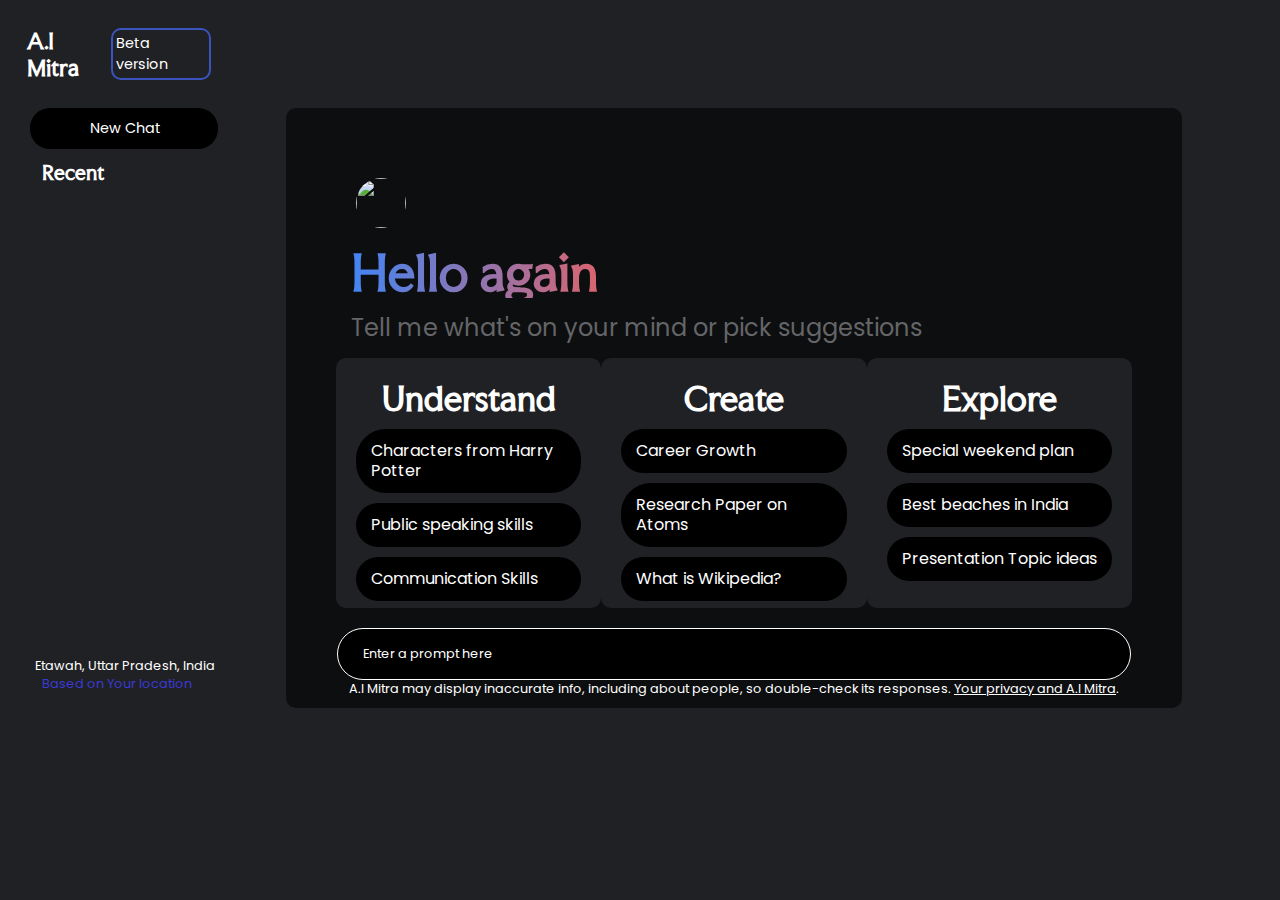
==== A.I Mitra.html @ c366c780 "Add files via upload" ====
<!DOCTYPE html>
<html lang="en">
<head>
  <!-- Character encoding and viewport settings for mobile responsiveness -->
  <meta charset="UTF-8">
  <meta name="viewport" content="width=device-width, initial-scale=1.0">
  
  <!-- Title of the webpage shown in the browser tab -->
  <title>A.I Mitra</title>

  <!-- External CSS for styling the page (main and responsiveness) -->
  <link rel="stylesheet" href="AIMitrastyle.css">
  <link rel="stylesheet" href="AIMitraResponsiveness.css">

  <!-- Favicon for the website -->
  <link rel="icon" href="Images Collection/logo bot.webp">

  <!-- Font Awesome for icons (like bars, home, settings, etc.) -->
  <link rel="stylesheet" href="https://cdnjs.cloudflare.com/ajax/libs/font-awesome/6.6.0/css/all.min.css" integrity="sha512-Kc323vGBEqzTmouAECnVceyQqyqdsSiqLQISBL29aUW4U/M7pSPA/gEUZQqv1cwx4OnYxTxve5UMg5GT6L4JJg==" crossorigin="anonymous" referrerpolicy="no-referrer"/>
</head>
<body>

<header>
  <!-- Menu bar containing a hamburger icon, website name, and version information -->
  <div class="menu-bar">
    <i class="fa-solid fa-bars"></i>  
    <h3>A.I Mitra</h3>
    <p>Beta version</p>
  </div>

  <!-- Section displaying icons for navigation and features -->
  <div class="logged-user">
    <!-- Links for various sections -->
    <a href="A.I Mitra.html"><i class="fa-solid fa-rotate-left"></i></a>
    <a href="Pages files/BrowserSupport.html"><i class="fa-brands fa-chrome"></i></a>
    <a href="Pages files/Howtouse.html"><i class="fa-regular fa-circle-question"></i></a>
    <a href="Pages files/sorry.html"><i class="fa-solid fa-gear"></i></a>
    <a href="Pages files/RepositaryLink.html"><i class="fa-solid fa-link"></i></a>
    <a href="Pages files/sorry.html"><span class="fa-regular fa-circle-user login-icon"></span></a>
  </div>
</header>

<!-- Main content section starts here -->
<main>
  <div class="utimate-wrapper">
    <div class="chat-section">
      <div class="chat-container">
        <!-- New Chat section with an icon and a label -->
        <div class="newchat">
          <i class="fa-solid fa-plus"></i>
          <p>New Chat</p>
        </div>

        <!-- Recent Chats section heading -->
        <div class="recentchats">
          <h3>Recent</h3>
          <!-- Placeholder for future recent chats (currently commented out) -->
          <!-- <div class="chat">
             <i class="fa-regular fa-message"></i>
             <p class="searchquery">Lorem ipsum dolor sit amet.</p>
             <i class="fa-solid fa-trash delete-icon"></i>
           </div>  -->
        </div>
      </div>

      <!-- Location section to display the user's location -->
      <div class="location">
        <div class="location-container">
          <i class="fa-solid fa-circle"></i>
          <p>Etawah, Uttar Pradesh, India</p>
        </div>
        <p class="text-msg">Based on Your location</p>
      </div>
    </div>

    <!-- Arrow button, possibly for navigation -->
    <div class="arrow-btn"><i class="fa-solid fa-circle-arrow-right"></i></div>     

    <!-- Interaction section where the user can see suggestions and communicate -->
    <div class="interaction-section">
      <div class="intractive-container">
        <div class="content-wrapper">
          <!-- Dashboard containing bot logo and refresh icon -->
          <div class="dashboard">
            <div class="logo-container">
              <img src="Pages files/logo bot.webp" alt="" class="bot-icon">
              <i class="fa-solid fa-rotate-left icon-watch"></i>
            </div>

            <!-- Welcome message container -->
            <div class="welcome-msg-container">
              <h1>Hello again</h1>
              <p>Tell me what's on your mind or pick suggestions</p>
            </div>

            <!-- Cards container for interactive content suggestions -->
            <div class="card-container">
              <!-- Each card has a category with links to random search topics -->
              <div class="card">
                <h3>Understand</h3>
                <a class="random-search">Characters from Harry Potter</a>
                <a class="random-search">Public speaking skills</a>
                <a class="random-search">Communication Skills</a>
              </div>
              <div class="card">
                <h3>Create</h3>
                <a class="random-search">Career Growth</a>
                <a class="random-search">Research Paper on Atoms</a>
                <a class="random-search">What is Wikipedia?</a>
              </div>
              <div class="card">
                <h3>Explore</h3>
                <a class="random-search">Special weekend plan</a>
                <a class="random-search">Best beaches in India</a>
                <a class="random-search">Presentation Topic ideas</a>
              </div>
            </div>
          </div>

          <!-- Placeholder for chat messages (commented out content) -->
          <div class="chat-list">
            <!-- Example of message content (commented out) -->
            <!-- <div class="message outgoing">... </div> -->
          </div>

          <!-- Prompt bar for the user to enter their query or prompt -->
          <div class="prompt-container">
            <i class="fa-solid fa-image"></i>
            <input type="text" placeholder="Enter a prompt here" class="getPrompt" value="">
            <i class="fa-solid fa-paper-plane sendBtn"></i>
          </div>

          <!-- Privacy warning text with a link to the privacy page -->
          <p class="privacy-text">A.I Mitra may display inaccurate info, including about people, so double-check its responses. <a href="Pages files/Privacy.html">Your privacy and A.I Mitra</a>.</p>
        </div>
      </div>
    </div>
  </div>
</main>

<!-- Linking the JavaScript file for interactivity -->
<script src="A.I Mitra.js"></script>
</body>
</html>
---- AIMitrastyle.css ----
/* Custom Fonts */
@import url('https://fonts.googleapis.com/css2?family=Doto:wght@100..900&family=Faculty+Glyphic&family=Poppins:ital,wght@0,100;0,200;0,300;0,400;0,500;0,600;0,700;0,800;0,900;1,100;1,200;1,300;1,400;1,500;1,600;1,700;1,800;1,900&display=swap');

/* Font-family example syntax */
/* font-family:"Doto",serif; */
/* font-family:"Poppins",serif; */
/* font-family:"Faculty Glyphic",serif; */

/* Universal Reset for All Elements */
* {
  margin: 0;
  padding: 0;
  color: white; /* Default text color */
}

/* Body Styling */
body {
  background-color: #202124; /* Dark background color for the body */
}

/* Header Styling */
header {
  padding: 27px;
  display: flex;
  justify-content: space-between; /* Space between header elements */
}

/* Menu Bar Styling */
.menu-bar {
  display: flex;
  align-items: center; /* Vertically align items */
  justify-content: space-between;
  width: 15%; /* Set width of the menu bar */
}

.bars {
  position: absolute; /* Position bars icon absolutely */
}

.menu-bar i {
  font-size: 1.3rem; /* Set font size for icons in the menu */
}

.menu-bar i:active {
  color: #646568; /* Change icon color on active state */
}

.menu-bar h3 {
  font-size: 1.3rem;
  font-family: "Faculty Glyphic", serif; /* Font styling for heading */
}

.menu-bar p {
  border: 2px solid rgb(59, 83, 191); /* Border for paragraph */
  border-radius: 10px;
  padding: 3px;
  font-size: .9rem;
  font-family: "Poppins", serif; /* Font styling for paragraph */
}

/* Logged-in User Section Styling */
.logged-user {
  display: flex;
  align-items: center;
  justify-content: space-evenly;
  width: 20%; /* Width of logged user section */
}

.logged-user i {
  font-size: 1.1rem; /* Font size for logged user icon */
}

.login-icon {
  font-size: 2.3rem; /* Font size for login icon */
}

/* Ultimate Wrapper for Chat Section */
.utimate-wrapper {
  display: flex;
  height: 600px;
  transition: all .4s ease-in; /* Smooth transition for all changes */
}

/* Chat Section Layout */
.chat-section {
  display: flex;
  justify-content: space-between;
  flex-direction: column; /* Stack items vertically */
  padding-left: 30px;
  height: 100%; /* Full height */
  width: 20%; /* Set width of chat section */
  transition: all .4s ease-in; /* Smooth transition */
}

/* New Chat Styling */
.newchat {
  display: flex;
  align-items: center;
  background-color: black;
  padding: 10px;
  padding-left: 50px;
  border-radius: 20px;
  width: 50%;
}

.newchat p {
  margin-left: 10px;
  font-size: .9rem;
  font-family: "Poppins", serif; /* Font styling for new chat text */
}

/* Recent Chats List */
.recentchats {
  height: 480px;
  padding: 12px;
  display: flex;
  flex-direction: column;
  font-family: "Faculty Glyphic", serif;
  overflow: auto; /* Enable scrolling */
  overflow-x: auto; /* Enable horizontal scrolling */
}

/* Hide Scrollbar */
.recentchats::-webkit-scrollbar {
  display: none;
}

/* Recent Chats Header */
.recentchats h3 {
  margin-bottom: 10px; /* Space between heading and chats */
}

/* Single Chat Styling */
.chat {
  display: flex;
  flex-direction: row;
  align-items: center;
  padding-bottom: 12px;
  overflow: auto;
}

/* Hide Scrollbar for Chats */
.chat::-webkit-scrollbar {
  display: none;
}

/* Show Delete Icon on Hover */
.chat:hover .delete-icon {
  visibility: visible;
}

/* Chat Item Icon */
.chat i {
  display: flex;
  justify-content: center;
  align-items: center;
  height: 40px;
  width: 40px;
  font-size: 1.2rem;
  background-color: black;
  border-radius: 50%;
}

/* Chat Text Styling */
.chat p {
  padding-left: 10px;
  font-size: .8rem;
}

/* Delete Icon for Chats */
.chat .delete-icon {
  visibility: hidden; /* Initially hidden */
  height: 35px;
  width: 35px;
  font-size: 1rem;
  margin-left: 20px;
  border-radius: 50%;
  background-color: #202124;
  cursor: pointer;
}

/* Hover Effect for Delete Icon */
.chat .delete-icon:hover {
  background-color: #646568;
}

/* Location Container for Chat */
.location-container {
  margin-top: 3px;
  display: flex;
  justify-content: start;
  align-items: center;
  font-family: "Poppins", serif;
}

.location-container i {
  font-size: .5rem;
  color: #909091;
  margin: 0;
}

.location-container p {
  font-size: .8rem;
  padding-left: 5px;
}

/* Text Message Styling */
.text-msg {
  font-size: .8rem;
  padding-left: 12px;
  font-family: "Poppins", serif;
  color: rgb(58, 58, 213);
  padding-bottom: 15px;
}

/* Arrow Button (Hidden by Default) */
.arrow-btn {
  display: none;
  justify-content: center;
  align-items: center;
  margin-left: -70px;
  transition: all 2s ease-in-out; /* Smooth transition */
  cursor: pointer;
}

.arrow-btn i {
  display: flex;
  justify-content: center;
  align-items: center;
  height: 40px;
  width: 40px;
  font-size: 1.5rem;
  margin: 0;
  border-radius: 50%;
}

/* Arrow Button Hover Effect */
.arrow-btn i:hover {
  background-color: #353536;
}

/* Interaction Section for User Input */
.interaction-section {
  display: flex;
  justify-content: center;
  align-items: center;
  width: 70%;
  overflow: hidden; /* Hide overflow content */
}

/* Interactive Container Styling */
.intractive-container {
  display: block;
  height: 600px;
  width: 100%;
  background-color: #0d0e0f;
  border-radius: 10px;
}

/* Content Wrapper Padding */
.content-wrapper {
  padding: 25px;
}

/* Dashboard Styling */
.dashboard {
  height: 435px;
  padding: 25px;
}

/* Welcome Message Styling */
.welcome-msg-container h1 {
  width: fit-content;
  background-clip: text;
  background: linear-gradient(to right, #4285f4, #d96570);
  -webkit-background-clip: text;
  -webkit-text-fill-color: transparent;
}

/* Logo Container for Dashboard */
.logo-container {
  display: flex;
  align-items: center;
  justify-content: space-between;
  padding: 20px;
}

.icon-watch {
  font-size: 1rem;
}

/* Bot Icon Styling */
.bot-icon {
  height: 50px;
  width: 50px;
  border-radius: 50%; /* Circular bot icon */
}

/* Welcome Message Container */
.welcome-msg-container {
  padding-left: 15px;
}

.welcome-msg-container h1 {
  font-family: "Faculty Glyphic", serif;
  line-height: 50px;
  font-size: 3rem;
}

.welcome-msg-container p {
  font-size: 1.5rem;
  font-family: "Poppins", serif;
  line-height: 60px;
  color: #646568;
}

/* Card Container for Dashboard Cards */
.card-container {
  display: flex;
  justify-content: space-evenly;
  padding-bottom: 5px;
}

/* Individual Card Styling */
.card {
  display: flex;
  flex-direction: column;
  height: 210px;
  width: 270px;
  background-color: #202124;
  border-radius: 10px;
  padding: 20px;
}

/* Card Hover Effect */
.card:hover {
  background-color: #323235;
  transition: all .3s ease-in-out;
}

/* Card Title Styling */
.card h3 {
  font-size: 2rem;
  font-family: "Faculty Glyphic", serif;
  padding-bottom: 10px;
  text-align: center;
}

/* Link Styling Inside Cards */
.card a {
  background-color: black;
  margin-bottom: 10px;
  font-size: 1rem;
  text-decoration: none;
  line-height: 20px;
  padding: 12px;
  padding-left: 15px;
  border-radius: 30px;
  text-align: start;
  font-family: "Poppins", serif;
  cursor: pointer;
}

/* Active Link Styling in Card */
.card a:active {
  color: #646568;
}

/* Chat List Styling */
.chat-list {
  /* height: 435px; */
  overflow: auto;
}

.chat-list::-webkit-scrollbar {
  display: none;
}

/* Message Container Styling */
.message-container {
  display: flex;
  cursor: pointer;
}

.message-container i {
  padding: 10px;
  font-size: 2.2rem;
}

.message-container p {
  padding-top: 17px;
  font-family: "Poppins", serif;
  font-size: .9rem;
}

/* Message Content Section */
.message-content {
  display: flex;
}

.message-content img {
  padding: 10px;
  height: 40px;
  width: 40px;
  border-radius: 50%;
}

.message-content p {
  font-family: "Poppins", serif;
  font-size: .9rem;
  cursor: pointer;
}

/* Upcoming Message Styling */
.message-upcoming {
  display: block;
}

/* Outgoing Text Styling */
.outgoing-text {
  color: white;
  font-size: .2rem;
  font-family: "Poppins", serif;
}

/* Outgoing Message Bot Icon */
.outgoing-msg-bot {
  display: inline;
  height: 38px;
  width: 38px;
  border-radius: 50%;
  padding: 10px;
}

/* Loading Message Indicator */
.loading p {
  display: none;
}

/* Copy Icon Styling */
.message-content .fa-copy {
  display: flex;
  justify-content: center;
  align-items: center;
  cursor: pointer;
  height: 35px;
  width: 40px;
  border-radius: 20px;
}

/* Copy Icon Hover Effect */
.message-content i:hover {
  background-color: #646568;
}

/* Loading Indicator Section */
.chat-list .loading-indicator {
  display: flex;
  flex-direction: column;
  width: 100%;
  gap: .5rem;
}

/* Loading Bar Styling */
.chat-list .loading-indicator .loading-bar {
  height: 10px;
  width: 100%;
  display: flex;
  background: linear-gradient(to right, #646568, #193177);
  border-radius: 10px;
  animation: animate 3s linear infinite;
}

.chat-list .loading-indicator .loading-bar:last-child {
  width: 80%;
}

/* Keyframes for Loading Animation */
@keyframes animate {
  0% {
    background-position: -800px 0;
  }
  100% {
    background-position: 800px 0;
  }
}

/* Prompt Container */
.prompt-container {
  width: auto;
  display: flex;
  align-items: center;
  justify-content: space-between;
  padding-top: 10px;
}

.prompt-container i {
  font-size: 1.5rem;
}

.prompt-container i:active {
  color: #909091;
}

/* Get Prompt Button Styling */
.prompt-container .getPrompt {
  height: 30px;
  background-color: black;
  border: 1px solid white;
  border-radius: 30px;
  font-size: .8rem;
  width: 90%;
  padding: 10px;
  padding-left: 20px;
  font-family: "Poppins", serif;
  color: white;
}

/* Placeholder Text Styling */
.prompt-container ::placeholder {
  color: white;
  font-size: .8rem;
  padding-left: 5px;
}

/* Privacy Text Styling */
.privacy-text {
  text-align: center;
  font-family: "Poppins", serif;
  font-size: .8rem;
}

/* Hide Element */
.display-none {
  display: none;
}
---- AIMitraResponsiveness.css ----
/* Media Queries for Tablet*/
@media screen and (min-width:768px) and (max-width:800px){
  /*top menu*/
header{
 padding:15px;
}

.menu-bar{
 width: 25%;
}
.menu-bar i{
 font-size:1rem;
}
.menu-bar h3{
 font-size:1rem;
}
.menu-bar p{
 border:1px solid rgb(59, 83, 191);
 border-radius:6px;
 padding:2px;
 font-size:.7rem;
}
.logged-user{
 width: 25%;
}
.logged-user i{
 font-size:.7rem;
}
.login-icon{
 font-size: 1.7rem;
}
/*chat section*/
.utimate-wrapper{
 height:550px;
 transition: all .4s ease-in ;
}
.chat-section{
 display: flex;
 justify-content:space-between;
 flex-direction: column;
 padding-left:10px;
 height: 90%;
 width: 25%;
 transition: all .4s ease-in ;
}
.newchat{
 padding:5px;
 padding-left:30px;
 border-radius:10px;
 width:50%;
}
.newchat p{
 margin-left:8px;
 font-size:.6rem;
}
.newchat i{
  font-size:.6rem;
}
.recentchats{
 height:460px;
 padding:12px;
}
.recentchats h3{
 margin-bottom:7px;
}
.chat{
 padding-bottom:8px;
}
.chat i{
 height:30px;
 width:30px;
 font-size:.8rem;
}
.chat p{
 padding-left:4px;
 font-size:.4rem;
}
.chat .delete-icon{
  visibility: hidden;
  height:18px;
  width:18px;
  font-size:.45rem;
  margin-left:5px;
}
.location-container{
  margin-top:5px;
}
.location-container i{
 font-size:.4rem;
}
.location-container p{
 font-size:.6rem;
 padding-left:4px;
}
.text-msg{
 font-size:.5rem;
 padding-left:12px;
 padding-bottom:15px;
}
.arrow-btn{
  display: none;
  margin-left:-10px;
}
.arrow-btn i{
  height:25px;
  width: 25px;
  font-size:1rem;
}
/*interraction section*/
.interaction-section{
 width:70%;
}
.intractive-container{
 height:550px;
 width:100%;
}
.content-wrapper{
 padding:15px;
}
.dashboard{
  height:400px;
  padding:25px;
}
.welcome-msg-container h1{
  width:fit-content;
  background-clip: text;
  background:linear-gradient(to right,#4285f4,#bc5454);
  -webkit-background-clip: text;
  -webkit-text-fill-color: transparent;
}
.logo-container{
 display: flex;
 align-items: center;
 justify-content: space-between;
 padding:10px;
}
.icon-watch{
 font-size:.7rem;
}
.bot-icon{
 height:30px;
 width: 30px;
}
.welcome-msg-container{
 padding-left:10px;
}
.welcome-msg-container h1{
 line-height:40px;
 font-size:2.5rem;
}
.welcome-msg-container p{
 font-size:1.2rem;
 font-family:"Poppins",serif;
 line-height:35px;
 color:#646568 ;
}
.card-container{
 padding-bottom:15px;
 gap:.7rem;
}
.card{
 height:150px;
 width:100% ;
 background-color:#202124;
 border-radius:10px;
 padding:10px;
}
.card h3{
 font-size:1.2rem;
 padding-bottom:9px;
}
.card a{
 margin-bottom:7px;
 font-size:.5rem;
 line-height:8px;
 padding:10px;
 padding-left:12px;
 border-radius:20px;
}
.message-container i{
 padding:10px;
 font-size:1.7rem;
}
.message-container p{
 padding-top:14px;
 font-size:.6rem;
}
.message-content img{
 padding:10px;
 height:30px;
 width:30px;
 border-radius: 50%;
}
.message-content p{
 font-family:"Poppins",serif;
 font-size:.6rem;
 cursor: pointer;
}
.loading p {
 display: none;
}
.message-content .fa-copy{
 display:flex;
 justify-content: center;
 align-items: center;
 cursor:pointer;
 height:35px;
 width:40px;
 border-radius:20px;
}
.message-content i:hover{
 background-color:#646568;
}
.chat-list .loading-indicator{
 display: flex;
 flex-direction: column;
 width:100%;
 gap:.5rem;
}
.api-response-text{
  padding-top:14px;
}
.chat-list .loading-indicator{
  margin-top:10px;
}
.chat-list .loading-indicator .loading-bar{
  height:5px;
  width: 100%;
  display: flex;
  background: linear-gradient( to right,#646568,#193177);
  border-radius:4px;
  animation: animate 3s linear infinite;
}
.chat-list .loading-indicator .loading-bar:last-child{
 width:90%;
}
@keyframes animate {
  0%{
   background-position: -800px 0;
  }
  100%{
   background-position: 800px 0;
  }
 
}
.prompt-container{
  padding-top:0px;
}
.prompt-container i{
 font-size:1.2rem;
 
}
.prompt-container .getPrompt{
 height:20px;
 background-color:black;
 border:2px solid white;
 border-radius:30px;
 font-size:.7rem;
 width:90%;
 padding-left:10px;
 margin: 3px;
}
.prompt-container ::placeholder{
 color: white;
 font-size:.7rem;
 padding-left:5px;
}
.privacy-text{
 font-size:.5rem;
}
}
@media screen and (min-width:412px)and (max-width:425px){
    /*top menu*/
  header{
   padding:10px;
  }
  
  .menu-bar{
   width:30%;
  }
  .menu-bar i{
   font-size:.7rem;
  }
  .menu-bar h3{
   font-size:.7rem;
  }
  .menu-bar p{
   border:1px solid rgb(59, 83, 191);
   border-radius:6px;
   padding:2px;
   font-size:.5rem;
  }
  .logged-user{
   width:35%;
  }
  .logged-user i{
   font-size:.5rem;
  }
  .login-icon{
   font-size: 1.2rem;
  }
  /*chat section*/
  .utimate-wrapper{
   height:550px;
   transition: all .4s ease-in ;
  }
  .chat-section{
   padding-left:5px;
   height: 90%;
   width: 25%;
   transition: all .4s ease-in ;
  }
  .newchat{
   padding:5px;
   padding-left:20px;
   border-radius:10px;
   width:50%;
  }
  .newchat p{
   margin-left:5px;
   font-size:.4rem;
  }
  .newchat i{
    font-size:.4rem;
  }
  .recentchats{
   height:490px;
   padding:3px;
  }
  .recentchats h3{
    font-size:.7rem;
   margin-bottom:10px;
  }
  .chat{
   padding-bottom:10px;
  }
  .chat i{
   height:15px;
   width:15px;
   font-size:.5rem;
  }
  .chat p{
   padding-left:4px;
   font-size:.3rem;
  }
  .chat .delete-icon{
    visibility: hidden;
    height:12px;
    width:12px;
    font-size:.25rem;
    margin-left:5px;
  }
  .location-container{
    margin-top:5px;
  }
  .location-container i{
   font-size:.2rem;
  }
  .location-container p{
   font-size:.4rem;
   padding-left:4px;
  }
  .text-msg{
   font-size:.3rem;
   padding-left:12px;
   padding-bottom:15px;
  }
  .arrow-btn{
    display: none;
    margin-right:45px;
  }
  .arrow-btn i{
    height:25px;
    width: 25px;
    font-size:1rem;
  }
  /*interraction section*/
  .interaction-section{
   width:70%;
  }
  .intractive-container{
   height:550px;
   width:100%;
  }
  .content-wrapper{
   padding:15px;
  }
  .dashboard{
    height:400px;
    padding:25px;
  }
  .welcome-msg-container h1{
    width:fit-content;
    background-clip: text;
    background:linear-gradient(to right,#4285f4,#bc5454);
    -webkit-background-clip: text;
    -webkit-text-fill-color: transparent;
  }
  .logo-container{
   display: flex;
   align-items: center;
   justify-content: space-between;
   padding:10px;
  }
  .icon-watch{
   font-size:.7rem;
  }
  .bot-icon{
   height:30px;
   width: 30px;
  }
  .welcome-msg-container{
   padding-left:10px;
  }
  .welcome-msg-container h1{
   line-height:30px;
   font-size:2rem;
  }
  .welcome-msg-container p{
   font-size:.8rem;
   font-family:"Poppins",serif;
   line-height:20px;
   color:#646568 ;
   padding-bottom:10px;
  }
  .card-container{
    height:70%;
   padding-bottom:15px;
   gap:.7rem;
   display: grid;
   overflow-y: auto;
  }
  .card-container::-webkit-scrollbar{
    display:none;
  }
  .card{
   height:150px;
   width:100% ;
   background-color:#202124;
   border-radius:10px;
   padding:10px;
  }
  .card h3{
   font-size:1.2rem;
   padding-bottom:9px;
  }
  .card a{
   margin-bottom:7px;
   font-size:.5rem;
   line-height:8px;
   padding:10px;
   padding-left:12px;
   border-radius:20px;
  }
  .message-container i{
   padding:5px;
   font-size:1rem;
  }
  .message-container p{
   padding-top:10px;
   font-size:.4rem;
  }
  .message-content img{
   padding:5px;
   height:15px;
   width:15px;
   border-radius: 50%;
  }
  .message-content p{
   font-family:"Poppins",serif;
   font-size:.6rem;
   cursor: pointer;
  }
  .loading p {
   display: none;
  }
  .message-content .fa-copy{
   display:flex;
   justify-content: center;
   align-items: center;
   cursor:pointer;
   height:15px;
   width:20px;
   border-radius:20px;
  }
  .message-content i:hover{
   background-color:#646568;
  }
  .chat-list .loading-indicator{
   display: flex;
   flex-direction: column;
   width:100%;
   gap:.5rem;
  }
  .api-response-text{
    padding-top:14px;
  }
  .chat-list .loading-indicator{
    margin-top:8px;
    gap:.2rem;
  }
  .chat-list .loading-indicator .loading-bar{
    height:4px;
    width: 100%;
    display: flex;
    background: linear-gradient( to right,#646568,#193177);
    border-radius:4px;
    animation: animate 3s linear infinite;
    margin: 0;
  }
  .chat-list .loading-indicator .loading-bar:last-child{
   width:90%;
  }
  @keyframes animate {
    0%{
     background-position: -800px 0;
    }
    100%{
     background-position: 800px 0;
    }
   
  }
  .prompt-container{ 
  }
  .prompt-container i{
   font-size:1rem;
   
  }
  .prompt-container .getPrompt{
   height:15px;
   background-color:black;
   border:1.5px solid white;
   border-radius:30px;
   font-size:.5rem;
   width:90%;
   padding-left:10px;
   margin: 3px;
  }
  .prompt-container ::placeholder{
   color: white;
   font-size:.5rem;
   padding-left:5px;
  }
  .privacy-text{
   font-size:.4rem;
  }
  }
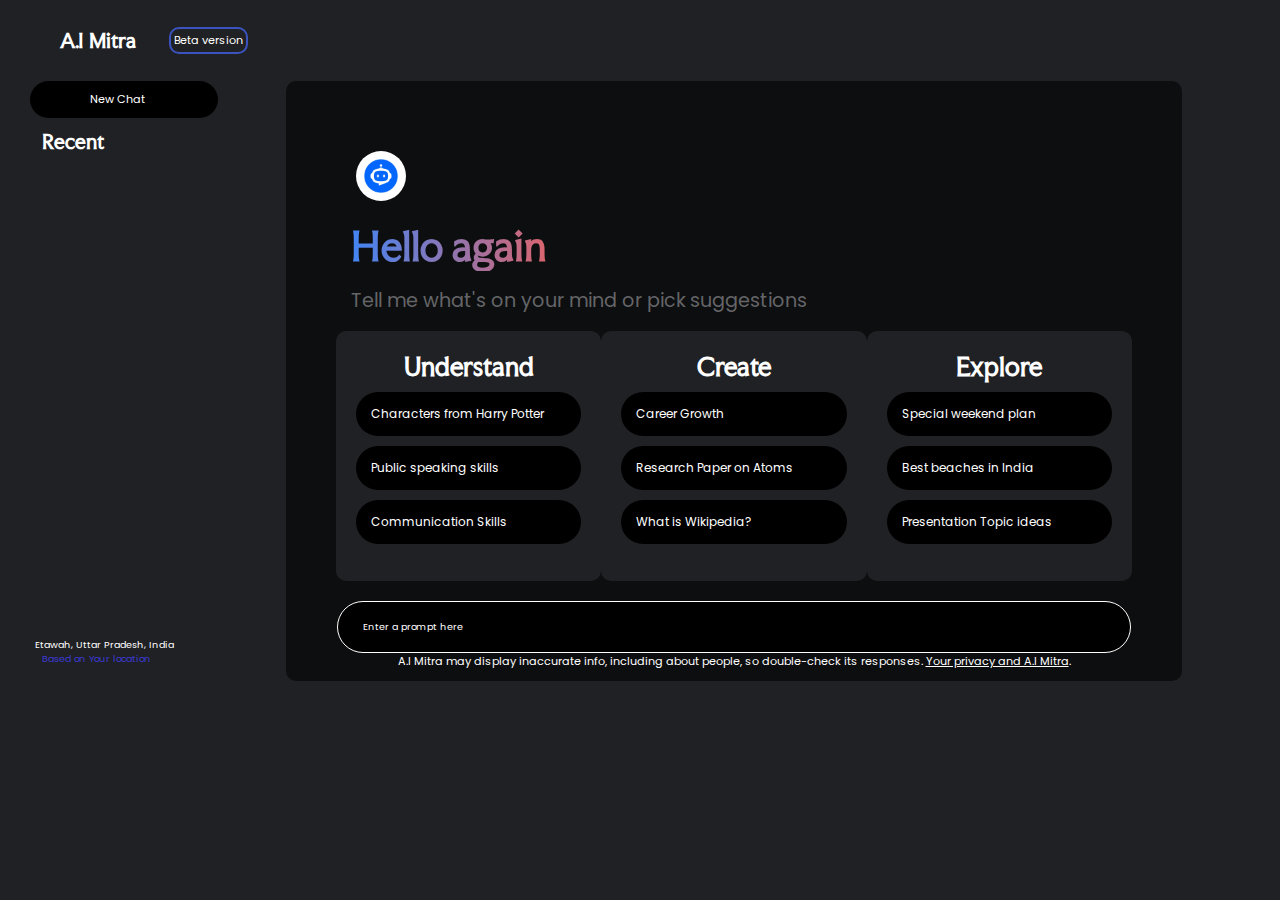
==== commit e1a2adee: "Updation on 1 March" ====
--- a/A.I Mitra.html
+++ b/A.I Mitra.html
@@ -1,144 +1,143 @@
-<!DOCTYPE html>
-<html lang="en">
-<head>
-  <!-- Character encoding and viewport settings for mobile responsiveness -->
-  <meta charset="UTF-8">
-  <meta name="viewport" content="width=device-width, initial-scale=1.0">
-  
-  <!-- Title of the webpage shown in the browser tab -->
-  <title>A.I Mitra</title>
-
-  <!-- External CSS for styling the page (main and responsiveness) -->
-  <link rel="stylesheet" href="AIMitrastyle.css">
-  <link rel="stylesheet" href="AIMitraResponsiveness.css">
-
-  <!-- Favicon for the website -->
-  <link rel="icon" href="Images Collection/logo bot.webp">
-
-  <!-- Font Awesome for icons (like bars, home, settings, etc.) -->
-  <link rel="stylesheet" href="https://cdnjs.cloudflare.com/ajax/libs/font-awesome/6.6.0/css/all.min.css" integrity="sha512-Kc323vGBEqzTmouAECnVceyQqyqdsSiqLQISBL29aUW4U/M7pSPA/gEUZQqv1cwx4OnYxTxve5UMg5GT6L4JJg==" crossorigin="anonymous" referrerpolicy="no-referrer"/>
-</head>
-<body>
-
-<header>
-  <!-- Menu bar containing a hamburger icon, website name, and version information -->
-  <div class="menu-bar">
-    <i class="fa-solid fa-bars"></i>  
-    <h3>A.I Mitra</h3>
-    <p>Beta version</p>
-  </div>
-
-  <!-- Section displaying icons for navigation and features -->
-  <div class="logged-user">
-    <!-- Links for various sections -->
-    <a href="A.I Mitra.html"><i class="fa-solid fa-rotate-left"></i></a>
-    <a href="Pages files/BrowserSupport.html"><i class="fa-brands fa-chrome"></i></a>
-    <a href="Pages files/Howtouse.html"><i class="fa-regular fa-circle-question"></i></a>
-    <a href="Pages files/sorry.html"><i class="fa-solid fa-gear"></i></a>
-    <a href="Pages files/RepositaryLink.html"><i class="fa-solid fa-link"></i></a>
-    <a href="Pages files/sorry.html"><span class="fa-regular fa-circle-user login-icon"></span></a>
-  </div>
-</header>
-
-<!-- Main content section starts here -->
-<main>
-  <div class="utimate-wrapper">
-    <div class="chat-section">
-      <div class="chat-container">
-        <!-- New Chat section with an icon and a label -->
-        <div class="newchat">
-          <i class="fa-solid fa-plus"></i>
-          <p>New Chat</p>
-        </div>
-
-        <!-- Recent Chats section heading -->
-        <div class="recentchats">
-          <h3>Recent</h3>
-          <!-- Placeholder for future recent chats (currently commented out) -->
-          <!-- <div class="chat">
-             <i class="fa-regular fa-message"></i>
-             <p class="searchquery">Lorem ipsum dolor sit amet.</p>
-             <i class="fa-solid fa-trash delete-icon"></i>
-           </div>  -->
-        </div>
-      </div>
-
-      <!-- Location section to display the user's location -->
-      <div class="location">
-        <div class="location-container">
-          <i class="fa-solid fa-circle"></i>
-          <p>Etawah, Uttar Pradesh, India</p>
-        </div>
-        <p class="text-msg">Based on Your location</p>
-      </div>
-    </div>
-
-    <!-- Arrow button, possibly for navigation -->
-    <div class="arrow-btn"><i class="fa-solid fa-circle-arrow-right"></i></div>     
-
-    <!-- Interaction section where the user can see suggestions and communicate -->
-    <div class="interaction-section">
-      <div class="intractive-container">
-        <div class="content-wrapper">
-          <!-- Dashboard containing bot logo and refresh icon -->
-          <div class="dashboard">
-            <div class="logo-container">
-              <img src="Pages files/logo bot.webp" alt="" class="bot-icon">
-              <i class="fa-solid fa-rotate-left icon-watch"></i>
-            </div>
-
-            <!-- Welcome message container -->
-            <div class="welcome-msg-container">
-              <h1>Hello again</h1>
-              <p>Tell me what's on your mind or pick suggestions</p>
-            </div>
-
-            <!-- Cards container for interactive content suggestions -->
-            <div class="card-container">
-              <!-- Each card has a category with links to random search topics -->
-              <div class="card">
-                <h3>Understand</h3>
-                <a class="random-search">Characters from Harry Potter</a>
-                <a class="random-search">Public speaking skills</a>
-                <a class="random-search">Communication Skills</a>
-              </div>
-              <div class="card">
-                <h3>Create</h3>
-                <a class="random-search">Career Growth</a>
-                <a class="random-search">Research Paper on Atoms</a>
-                <a class="random-search">What is Wikipedia?</a>
-              </div>
-              <div class="card">
-                <h3>Explore</h3>
-                <a class="random-search">Special weekend plan</a>
-                <a class="random-search">Best beaches in India</a>
-                <a class="random-search">Presentation Topic ideas</a>
-              </div>
-            </div>
-          </div>
-
-          <!-- Placeholder for chat messages (commented out content) -->
-          <div class="chat-list">
-            <!-- Example of message content (commented out) -->
-            <!-- <div class="message outgoing">... </div> -->
-          </div>
-
-          <!-- Prompt bar for the user to enter their query or prompt -->
-          <div class="prompt-container">
-            <i class="fa-solid fa-image"></i>
-            <input type="text" placeholder="Enter a prompt here" class="getPrompt" value="">
-            <i class="fa-solid fa-paper-plane sendBtn"></i>
-          </div>
-
-          <!-- Privacy warning text with a link to the privacy page -->
-          <p class="privacy-text">A.I Mitra may display inaccurate info, including about people, so double-check its responses. <a href="Pages files/Privacy.html">Your privacy and A.I Mitra</a>.</p>
-        </div>
-      </div>
-    </div>
-  </div>
-</main>
-
-<!-- Linking the JavaScript file for interactivity -->
-<script src="A.I Mitra.js"></script>
-</body>
-</html>
+<!DOCTYPE html>
+<html lang="en">
+<head>
+  <!-- Character encoding and viewport settings for mobile responsiveness -->
+  <meta charset="UTF-8">
+  <meta name="viewport" content="width=device-width, initial-scale=1.0">
+  
+  <!-- Title of the webpage shown in the browser tab -->
+  <title>A.I Mitra</title>
+
+  <!-- External CSS for styling the page (main and responsiveness) -->
+  <link rel="stylesheet" href="AIMitrastyle.css">
+  <link rel="stylesheet" href="AIMitraResponsiveness.css">
+  <!-- Favicon for the website -->
+  <link rel="icon" href="Images Collection/logo bot.webp">
+
+  <!-- Font Awesome for icons (like bars, home, settings, etc.) -->
+  <link rel="stylesheet" href="https://cdnjs.cloudflare.com/ajax/libs/font-awesome/6.6.0/css/all.min.css" integrity="sha512-Kc323vGBEqzTmouAECnVceyQqyqdsSiqLQISBL29aUW4U/M7pSPA/gEUZQqv1cwx4OnYxTxve5UMg5GT6L4JJg==" crossorigin="anonymous" referrerpolicy="no-referrer"/>
+</head>
+<body>
+
+<header>
+  <!-- Menu bar containing a hamburger icon, website name, and version information -->
+  <div class="menu-bar">
+    <i class="fa-solid fa-bars"></i>  
+    <h3>A.I Mitra</h3>
+    <p>Beta version</p>
+  </div>
+
+  <!-- Section displaying icons for navigation and features -->
+  <div class="logged-user">
+    <!-- Links for various sections -->
+    <a href="A.I Mitra.html"><i class="fa-solid fa-rotate-left"></i></a>
+    <a href="Pages files/BrowserSupport.html"><i class="fa-brands fa-chrome"></i></a>
+    <a href="Pages files/Howtouse.html"><i class="fa-regular fa-circle-question"></i></a>
+    <a href="Pages files/sorry.html"><i class="fa-solid fa-gear"></i></a>
+    <a href="Pages files/RepositaryLink.html"><i class="fa-solid fa-link"></i></a>
+    <a href="Pages files/sorry.html"><span class="fa-regular fa-circle-user login-icon"></span></a>
+  </div>
+</header>
+
+<!-- Main content section starts here -->
+<main>
+  <div class="utimate-wrapper">
+    <div class="chat-section">
+      <div class="chat-container">
+        <!-- New Chat section with an icon and a label -->
+        <div class="newchat">
+          <i class="fa-solid fa-plus"></i>
+          <p>New Chat</p>
+        </div>
+
+        <!-- Recent Chats section heading -->
+        <div class="recentchats">
+          <h3>Recent</h3>
+          <!-- Placeholder for future recent chats (currently commented out) -->
+          <!-- <div class="chat">
+             <i class="fa-regular fa-message"></i>
+             <p class="searchquery">Lorem ipsum dolor sit amet.</p>
+             <i class="fa-solid fa-trash delete-icon"></i>
+           </div>  -->
+        </div>
+      </div>
+
+      <!-- Location section to display the user's location -->
+      <div class="location">
+        <div class="location-container">
+          <i class="fa-solid fa-circle"></i>
+          <p>Etawah, Uttar Pradesh, India</p>
+        </div>
+        <p class="text-msg">Based on Your location</p>
+      </div>
+    </div>
+
+    <!-- Arrow button, possibly for navigation -->
+    <div class="arrow-btn"><i class="fa-solid fa-circle-arrow-right"></i></div>     
+
+    <!-- Interaction section where the user can see suggestions and communicate -->
+    <div class="interaction-section">
+      <div class="intractive-container">
+        <div class="content-wrapper">
+          <!-- Dashboard containing bot logo and refresh icon -->
+          <div class="dashboard">
+            <div class="logo-container">
+              <img src="Pages files/logo bot.webp" alt="" class="bot-icon">
+              <i class="fa-solid fa-rotate-left icon-watch"></i>
+            </div>
+
+            <!-- Welcome message container -->
+            <div class="welcome-msg-container">
+              <h1>Hello again</h1>
+              <p>Tell me what's on your mind or pick suggestions</p>
+            </div>
+
+            <!-- Cards container for interactive content suggestions -->
+            <div class="card-container">
+              <!-- Each card has a category with links to random search topics -->
+              <div class="card">
+                <h3>Understand</h3>
+                <a class="random-search">Characters from Harry Potter</a>
+                <a class="random-search">Public speaking skills</a>
+                <a class="random-search">Communication Skills</a>
+              </div>
+              <div class="card">
+                <h3>Create</h3>
+                <a class="random-search">Career Growth</a>
+                <a class="random-search">Research Paper on Atoms</a>
+                <a class="random-search">What is Wikipedia?</a>
+              </div>
+              <div class="card">
+                <h3>Explore</h3>
+                <a class="random-search">Special weekend plan</a>
+                <a class="random-search">Best beaches in India</a>
+                <a class="random-search">Presentation Topic ideas</a>
+              </div>
+            </div>
+          </div>
+
+          <!-- Placeholder for chat messages (commented out content) -->
+          <div class="chat-list">
+            <!-- Example of message content (commented out) -->
+            <!-- <div class="message outgoing">... </div> -->
+          </div>
+
+          <!-- Prompt bar for the user to enter their query or prompt -->
+          <div class="prompt-container">
+            <i class="fa-solid fa-image"></i>
+            <input type="text" placeholder="Enter a prompt here" class="getPrompt" value="">
+            <i class="fa-solid fa-paper-plane sendBtn"></i>
+          </div>
+
+          <!-- Privacy warning text with a link to the privacy page -->
+          <p class="privacy-text">A.I Mitra may display inaccurate info, including about people, so double-check its responses. <a href="Pages files/Privacy.html">Your privacy and A.I Mitra</a>.</p>
+        </div>
+      </div>
+    </div>
+  </div>
+</main>
+
+<!-- Linking the JavaScript file for interactivity -->
+<script src="A.I Mitra.js"></script>
+</body>
+</html>
--- a/AIMitrastyle.css
+++ b/AIMitrastyle.css
@@ -1,536 +1,541 @@
-/* Custom Fonts */
-@import url('https://fonts.googleapis.com/css2?family=Doto:wght@100..900&family=Faculty+Glyphic&family=Poppins:ital,wght@0,100;0,200;0,300;0,400;0,500;0,600;0,700;0,800;0,900;1,100;1,200;1,300;1,400;1,500;1,600;1,700;1,800;1,900&display=swap');
-
-/* Font-family example syntax */
-/* font-family:"Doto",serif; */
-/* font-family:"Poppins",serif; */
-/* font-family:"Faculty Glyphic",serif; */
-
-/* Universal Reset for All Elements */
-* {
-  margin: 0;
-  padding: 0;
-  color: white; /* Default text color */
-}
-
-/* Body Styling */
-body {
-  background-color: #202124; /* Dark background color for the body */
-}
-
-/* Header Styling */
-header {
-  padding: 27px;
-  display: flex;
-  justify-content: space-between; /* Space between header elements */
-}
-
-/* Menu Bar Styling */
-.menu-bar {
-  display: flex;
-  align-items: center; /* Vertically align items */
-  justify-content: space-between;
-  width: 15%; /* Set width of the menu bar */
-}
-
-.bars {
-  position: absolute; /* Position bars icon absolutely */
-}
-
-.menu-bar i {
-  font-size: 1.3rem; /* Set font size for icons in the menu */
-}
-
-.menu-bar i:active {
-  color: #646568; /* Change icon color on active state */
-}
-
-.menu-bar h3 {
-  font-size: 1.3rem;
-  font-family: "Faculty Glyphic", serif; /* Font styling for heading */
-}
-
-.menu-bar p {
-  border: 2px solid rgb(59, 83, 191); /* Border for paragraph */
-  border-radius: 10px;
-  padding: 3px;
-  font-size: .9rem;
-  font-family: "Poppins", serif; /* Font styling for paragraph */
-}
-
-/* Logged-in User Section Styling */
-.logged-user {
-  display: flex;
-  align-items: center;
-  justify-content: space-evenly;
-  width: 20%; /* Width of logged user section */
-}
-
-.logged-user i {
-  font-size: 1.1rem; /* Font size for logged user icon */
-}
-
-.login-icon {
-  font-size: 2.3rem; /* Font size for login icon */
-}
-
-/* Ultimate Wrapper for Chat Section */
-.utimate-wrapper {
-  display: flex;
-  height: 600px;
-  transition: all .4s ease-in; /* Smooth transition for all changes */
-}
-
-/* Chat Section Layout */
-.chat-section {
-  display: flex;
-  justify-content: space-between;
-  flex-direction: column; /* Stack items vertically */
-  padding-left: 30px;
-  height: 100%; /* Full height */
-  width: 20%; /* Set width of chat section */
-  transition: all .4s ease-in; /* Smooth transition */
-}
-
-/* New Chat Styling */
-.newchat {
-  display: flex;
-  align-items: center;
-  background-color: black;
-  padding: 10px;
-  padding-left: 50px;
-  border-radius: 20px;
-  width: 50%;
-}
-
-.newchat p {
-  margin-left: 10px;
-  font-size: .9rem;
-  font-family: "Poppins", serif; /* Font styling for new chat text */
-}
-
-/* Recent Chats List */
-.recentchats {
-  height: 480px;
-  padding: 12px;
-  display: flex;
-  flex-direction: column;
-  font-family: "Faculty Glyphic", serif;
-  overflow: auto; /* Enable scrolling */
-  overflow-x: auto; /* Enable horizontal scrolling */
-}
-
-/* Hide Scrollbar */
-.recentchats::-webkit-scrollbar {
-  display: none;
-}
-
-/* Recent Chats Header */
-.recentchats h3 {
-  margin-bottom: 10px; /* Space between heading and chats */
-}
-
-/* Single Chat Styling */
-.chat {
-  display: flex;
-  flex-direction: row;
-  align-items: center;
-  padding-bottom: 12px;
-  overflow: auto;
-}
-
-/* Hide Scrollbar for Chats */
-.chat::-webkit-scrollbar {
-  display: none;
-}
-
-/* Show Delete Icon on Hover */
-.chat:hover .delete-icon {
-  visibility: visible;
-}
-
-/* Chat Item Icon */
-.chat i {
-  display: flex;
-  justify-content: center;
-  align-items: center;
-  height: 40px;
-  width: 40px;
-  font-size: 1.2rem;
-  background-color: black;
-  border-radius: 50%;
-}
-
-/* Chat Text Styling */
-.chat p {
-  padding-left: 10px;
-  font-size: .8rem;
-}
-
-/* Delete Icon for Chats */
-.chat .delete-icon {
-  visibility: hidden; /* Initially hidden */
-  height: 35px;
-  width: 35px;
-  font-size: 1rem;
-  margin-left: 20px;
-  border-radius: 50%;
-  background-color: #202124;
-  cursor: pointer;
-}
-
-/* Hover Effect for Delete Icon */
-.chat .delete-icon:hover {
-  background-color: #646568;
-}
-
-/* Location Container for Chat */
-.location-container {
-  margin-top: 3px;
-  display: flex;
-  justify-content: start;
-  align-items: center;
-  font-family: "Poppins", serif;
-}
-
-.location-container i {
-  font-size: .5rem;
-  color: #909091;
-  margin: 0;
-}
-
-.location-container p {
-  font-size: .8rem;
-  padding-left: 5px;
-}
-
-/* Text Message Styling */
-.text-msg {
-  font-size: .8rem;
-  padding-left: 12px;
-  font-family: "Poppins", serif;
-  color: rgb(58, 58, 213);
-  padding-bottom: 15px;
-}
-
-/* Arrow Button (Hidden by Default) */
-.arrow-btn {
-  display: none;
-  justify-content: center;
-  align-items: center;
-  margin-left: -70px;
-  transition: all 2s ease-in-out; /* Smooth transition */
-  cursor: pointer;
-}
-
-.arrow-btn i {
-  display: flex;
-  justify-content: center;
-  align-items: center;
-  height: 40px;
-  width: 40px;
-  font-size: 1.5rem;
-  margin: 0;
-  border-radius: 50%;
-}
-
-/* Arrow Button Hover Effect */
-.arrow-btn i:hover {
-  background-color: #353536;
-}
-
-/* Interaction Section for User Input */
-.interaction-section {
-  display: flex;
-  justify-content: center;
-  align-items: center;
-  width: 70%;
-  overflow: hidden; /* Hide overflow content */
-}
-
-/* Interactive Container Styling */
-.intractive-container {
-  display: block;
-  height: 600px;
-  width: 100%;
-  background-color: #0d0e0f;
-  border-radius: 10px;
-}
-
-/* Content Wrapper Padding */
-.content-wrapper {
-  padding: 25px;
-}
-
-/* Dashboard Styling */
-.dashboard {
-  height: 435px;
-  padding: 25px;
-}
-
-/* Welcome Message Styling */
-.welcome-msg-container h1 {
-  width: fit-content;
-  background-clip: text;
-  background: linear-gradient(to right, #4285f4, #d96570);
-  -webkit-background-clip: text;
-  -webkit-text-fill-color: transparent;
-}
-
-/* Logo Container for Dashboard */
-.logo-container {
-  display: flex;
-  align-items: center;
-  justify-content: space-between;
-  padding: 20px;
-}
-
-.icon-watch {
-  font-size: 1rem;
-}
-
-/* Bot Icon Styling */
-.bot-icon {
-  height: 50px;
-  width: 50px;
-  border-radius: 50%; /* Circular bot icon */
-}
-
-/* Welcome Message Container */
-.welcome-msg-container {
-  padding-left: 15px;
-}
-
-.welcome-msg-container h1 {
-  font-family: "Faculty Glyphic", serif;
-  line-height: 50px;
-  font-size: 3rem;
-}
-
-.welcome-msg-container p {
-  font-size: 1.5rem;
-  font-family: "Poppins", serif;
-  line-height: 60px;
-  color: #646568;
-}
-
-/* Card Container for Dashboard Cards */
-.card-container {
-  display: flex;
-  justify-content: space-evenly;
-  padding-bottom: 5px;
-}
-
-/* Individual Card Styling */
-.card {
-  display: flex;
-  flex-direction: column;
-  height: 210px;
-  width: 270px;
-  background-color: #202124;
-  border-radius: 10px;
-  padding: 20px;
-}
-
-/* Card Hover Effect */
-.card:hover {
-  background-color: #323235;
-  transition: all .3s ease-in-out;
-}
-
-/* Card Title Styling */
-.card h3 {
-  font-size: 2rem;
-  font-family: "Faculty Glyphic", serif;
-  padding-bottom: 10px;
-  text-align: center;
-}
-
-/* Link Styling Inside Cards */
-.card a {
-  background-color: black;
-  margin-bottom: 10px;
-  font-size: 1rem;
-  text-decoration: none;
-  line-height: 20px;
-  padding: 12px;
-  padding-left: 15px;
-  border-radius: 30px;
-  text-align: start;
-  font-family: "Poppins", serif;
-  cursor: pointer;
-}
-
-/* Active Link Styling in Card */
-.card a:active {
-  color: #646568;
-}
-
-/* Chat List Styling */
-.chat-list {
-  /* height: 435px; */
-  overflow: auto;
-}
-
-.chat-list::-webkit-scrollbar {
-  display: none;
-}
-
-/* Message Container Styling */
-.message-container {
-  display: flex;
-  cursor: pointer;
-}
-
-.message-container i {
-  padding: 10px;
-  font-size: 2.2rem;
-}
-
-.message-container p {
-  padding-top: 17px;
-  font-family: "Poppins", serif;
-  font-size: .9rem;
-}
-
-/* Message Content Section */
-.message-content {
-  display: flex;
-}
-
-.message-content img {
-  padding: 10px;
-  height: 40px;
-  width: 40px;
-  border-radius: 50%;
-}
-
-.message-content p {
-  font-family: "Poppins", serif;
-  font-size: .9rem;
-  cursor: pointer;
-}
-
-/* Upcoming Message Styling */
-.message-upcoming {
-  display: block;
-}
-
-/* Outgoing Text Styling */
-.outgoing-text {
-  color: white;
-  font-size: .2rem;
-  font-family: "Poppins", serif;
-}
-
-/* Outgoing Message Bot Icon */
-.outgoing-msg-bot {
-  display: inline;
-  height: 38px;
-  width: 38px;
-  border-radius: 50%;
-  padding: 10px;
-}
-
-/* Loading Message Indicator */
-.loading p {
-  display: none;
-}
-
-/* Copy Icon Styling */
-.message-content .fa-copy {
-  display: flex;
-  justify-content: center;
-  align-items: center;
-  cursor: pointer;
-  height: 35px;
-  width: 40px;
-  border-radius: 20px;
-}
-
-/* Copy Icon Hover Effect */
-.message-content i:hover {
-  background-color: #646568;
-}
-
-/* Loading Indicator Section */
-.chat-list .loading-indicator {
-  display: flex;
-  flex-direction: column;
-  width: 100%;
-  gap: .5rem;
-}
-
-/* Loading Bar Styling */
-.chat-list .loading-indicator .loading-bar {
-  height: 10px;
-  width: 100%;
-  display: flex;
-  background: linear-gradient(to right, #646568, #193177);
-  border-radius: 10px;
-  animation: animate 3s linear infinite;
-}
-
-.chat-list .loading-indicator .loading-bar:last-child {
-  width: 80%;
-}
-
-/* Keyframes for Loading Animation */
-@keyframes animate {
-  0% {
-    background-position: -800px 0;
-  }
-  100% {
-    background-position: 800px 0;
-  }
-}
-
-/* Prompt Container */
-.prompt-container {
-  width: auto;
-  display: flex;
-  align-items: center;
-  justify-content: space-between;
-  padding-top: 10px;
-}
-
-.prompt-container i {
-  font-size: 1.5rem;
-}
-
-.prompt-container i:active {
-  color: #909091;
-}
-
-/* Get Prompt Button Styling */
-.prompt-container .getPrompt {
-  height: 30px;
-  background-color: black;
-  border: 1px solid white;
-  border-radius: 30px;
-  font-size: .8rem;
-  width: 90%;
-  padding: 10px;
-  padding-left: 20px;
-  font-family: "Poppins", serif;
-  color: white;
-}
-
-/* Placeholder Text Styling */
-.prompt-container ::placeholder {
-  color: white;
-  font-size: .8rem;
-  padding-left: 5px;
-}
-
-/* Privacy Text Styling */
-.privacy-text {
-  text-align: center;
-  font-family: "Poppins", serif;
-  font-size: .8rem;
-}
-
-/* Hide Element */
-.display-none {
-  display: none;
-}
+/* Custom Fonts */
+@import url('https://fonts.googleapis.com/css2?family=Doto:wght@100..900&family=Faculty+Glyphic&family=Poppins:ital,wght@0,100;0,200;0,300;0,400;0,500;0,600;0,700;0,800;0,900;1,100;1,200;1,300;1,400;1,500;1,600;1,700;1,800;1,900&display=swap');
+
+/* Font-family example syntax */
+/* font-family:"Doto",serif; */
+/* font-family:"Poppins",serif; */
+/* font-family:"Faculty Glyphic",serif; */
+
+/* Universal Reset for All Elements */
+* {
+  margin: 0;
+  padding: 0;
+  color: white; /* Default text color */
+}
+
+/* Body Styling */
+body {
+  background-color: #202124; /* Dark background color for the body */
+}
+
+/* Header Styling */
+header {
+  padding: 27px;
+  display: flex;
+  justify-content: space-between; /* Space between header elements */
+}
+
+/* Menu Bar Styling */
+.menu-bar {
+  display: flex;
+  align-items: center; /* Vertically align items */
+  justify-content: space-between;
+  width:18%; /* Set width of the menu bar */
+}
+
+.bars {
+  position: absolute; /* Position bars icon absolutely */
+}
+
+.menu-bar i {
+  font-size: 1rem; /* Set font size for icons in the menu */
+}
+
+.menu-bar i:active {
+  color: #646568; /* Change icon color on active state */
+}
+
+.menu-bar h3 {
+  font-size: 1.2rem;
+  font-family: "Faculty Glyphic", serif; /* Font styling for heading */
+}
+
+.menu-bar p {
+  border: 2px solid rgb(59, 83, 191); /* Border for paragraph */
+  border-radius: 10px;
+  padding: 3px;
+  font-size: .7rem;
+  font-family: "Poppins", serif; /* Font styling for paragraph */
+}
+
+/* Logged-in User Section Styling */
+.logged-user {
+  display: flex;
+  align-items: center;
+  justify-content: space-evenly;
+  width: 20%; /* Width of logged user section */
+}
+
+.logged-user i {
+  font-size: .9rem; /* Font size for logged user icon */
+}
+
+.login-icon {
+  font-size: 2rem; /* Font size for login icon */
+}
+
+/* Ultimate Wrapper for Chat Section */
+.utimate-wrapper {
+  display: flex;
+  height: 600px;
+  transition: all .4s ease-in; /* Smooth transition for all changes */
+}
+
+/* Chat Section Layout */
+.chat-section {
+  display: flex;
+  justify-content: space-between;
+  flex-direction: column; /* Stack items vertically */
+  padding-left: 30px;
+  height: 100%; /* Full height */
+  width: 20%; /* Set width of chat section */
+  transition: all .4s ease-in; /* Smooth transition */
+}
+
+/* New Chat Styling */
+.newchat {
+  display: flex;
+  align-items: center;
+  background-color: black;
+  padding: 10px;
+  padding-left: 50px;
+  border-radius: 20px;
+  width: 50%;
+}
+
+.newchat p {
+  margin-left: 10px;
+  font-size: .7rem;
+  font-family: "Poppins", serif; /* Font styling for new chat text */
+}
+
+/* Recent Chats List */
+.recentchats {
+  height: 480px;
+  padding: 12px;
+  display: flex;
+  flex-direction: column;
+  font-family: "Faculty Glyphic", serif;
+  overflow: auto; /* Enable scrolling */
+  overflow-x: auto; /* Enable horizontal scrolling */
+}
+
+/* Hide Scrollbar */
+.recentchats::-webkit-scrollbar {
+  display: none;
+}
+
+/* Recent Chats Header */
+.recentchats h3 {
+  margin-bottom: 10px; /* Space between heading and chats */
+}
+
+/* Single Chat Styling */
+.chat {
+  display: flex;
+  flex-direction: row;
+  align-items: center;
+  padding-bottom: 12px;
+  overflow: auto;
+}
+
+/* Hide Scrollbar for Chats */
+.chat::-webkit-scrollbar {
+  display: none;
+}
+
+/* Show Delete Icon on Hover */
+.chat:hover .delete-icon {
+  visibility: visible;
+}
+
+/* Chat Item Icon */
+.chat i {
+  display: flex;
+  justify-content: center;
+  align-items: center;
+  height: 40px;
+  width: 40px;
+  font-size: 1rem;
+  background-color: black;
+  border-radius: 50%;
+}
+
+/* Chat Text Styling */
+.chat p {
+  padding-left: 10px;
+  font-size: .6rem;
+}
+
+/* Delete Icon for Chats */
+.chat .delete-icon {
+  visibility: hidden; /* Initially hidden */
+  height: 35px;
+  width: 35px;
+  font-size:.8rem;
+  margin-left: 20px;
+  border-radius: 50%;
+  background-color: #202124;
+  cursor: pointer;
+}
+
+/* Hover Effect for Delete Icon */
+.chat .delete-icon:hover {
+  background-color: #646568;
+}
+
+/* Location Container for Chat */
+.location-container {
+  margin-top: 3px;
+  display: flex;
+  justify-content: start;
+  align-items: center;
+  font-family: "Poppins", serif;
+}
+
+.location-container i {
+  font-size: .3rem;
+  color: #909091;
+  margin: 0;
+}
+
+.location-container p {
+  font-size: .6rem;
+  padding-left: 5px;
+}
+
+/* Text Message Styling */
+.text-msg {
+  font-size: .6rem;
+  padding-left: 12px;
+  font-family: "Poppins", serif;
+  color: rgb(58, 58, 213);
+  padding-bottom: 15px;
+}
+
+/* Arrow Button (Hidden by Default) */
+.arrow-btn {
+  display: none;
+  justify-content: center;
+  align-items: center;
+  margin-left: -70px;
+  transition:transform 0.5s ease-in-out; /* Smooth transition */
+  cursor: pointer;
+}
+
+.arrow-btn i {
+  display: flex;
+  justify-content: center;
+  align-items: center;
+  height: 40px;
+  width: 40px;
+  font-size: 1.5rem;
+  margin: 0;
+  border-radius: 50%;
+}
+
+/* Arrow Button Hover Effect */
+.arrow-btn i:hover {
+  background-color: #353536;
+}
+
+/* Interaction Section for User Input */
+.interaction-section {
+  display: flex;
+  justify-content: center;
+  align-items: center;
+  width: 70%;
+  overflow: hidden; /* Hide overflow content */
+  transition: transform 0.5s ease-in-out
+}
+
+/* Interactive Container Styling */
+.intractive-container {
+  display: block;
+  height: 600px;
+  width: 100%;
+  background-color: #0d0e0f;
+  border-radius: 10px;
+}
+
+/* Content Wrapper Padding */
+.content-wrapper {
+  padding: 25px;
+}
+
+/* Dashboard Styling */
+.dashboard {
+  height: 435px;
+  padding: 25px;
+}
+
+/* Welcome Message Styling */
+.welcome-msg-container h1 {
+  width: fit-content;
+  background-clip: text;
+  background: linear-gradient(to right, #4285f4, #d96570);
+  -webkit-background-clip: text;
+  -webkit-text-fill-color: transparent;
+}
+
+/* Logo Container for Dashboard */
+.logo-container {
+  display: flex;
+  align-items: center;
+  justify-content: space-between;
+  padding: 20px;
+}
+
+.icon-watch {
+  font-size: .8rem;
+}
+
+/* Bot Icon Styling */
+.bot-icon {
+  height: 50px;
+  width: 50px;
+  border-radius: 50%; /* Circular bot icon */
+}
+
+/* Welcome Message Container */
+.welcome-msg-container {
+  padding-left: 15px;
+}
+
+.welcome-msg-container h1 {
+  font-family: "Faculty Glyphic", serif;
+  line-height: 50px;
+  font-size:2.4rem;
+}
+
+.welcome-msg-container p {
+  font-size: 1.2rem;
+  font-family: "Poppins", serif;
+  line-height: 60px;
+  color: #646568;
+}
+
+/* Card Container for Dashboard Cards */
+.card-container {
+  display: flex;
+  justify-content: space-evenly;
+  padding-bottom: 5px;
+}
+
+/* Individual Card Styling */
+.card {
+  display: flex;
+  flex-direction: column;
+  height: 210px;
+  width: 270px;
+  background-color: #202124;
+  border-radius: 10px;
+  padding: 20px;
+}
+
+/* Card Hover Effect */
+.card:hover {
+  background-color: #323235;
+  transition: all .3s ease-in-out;
+}
+
+/* Card Title Styling */
+.card h3 {
+  font-size:1.5rem;
+  font-family: "Faculty Glyphic", serif;
+  padding-bottom: 10px;
+  text-align: center;
+}
+
+/* Link Styling Inside Cards */
+.card a {
+  background-color: black;
+  margin-bottom: 10px;
+  font-size:.75rem;
+  text-decoration: none;
+  line-height: 20px;
+  padding: 12px;
+  padding-left: 15px;
+  border-radius: 30px;
+  text-align: start;
+  font-family: "Poppins", serif;
+  cursor: pointer;
+}
+
+/* Active Link Styling in Card */
+.card a:active {
+  color: #646568;
+}
+
+/* Chat List Styling */
+.chat-list {
+  /* height: 435px; */
+  overflow: auto;
+}
+
+.chat-list::-webkit-scrollbar {
+  display: none;
+}
+
+/* Message Container Styling */
+.message-container {
+  display: flex;
+  cursor: pointer;
+}
+
+.message-container i {
+  padding: 10px;
+  font-size: 2rem;
+}
+
+.message-container p {
+  padding-top: 17px;
+  font-family: "Poppins", serif;
+  font-size: .7rem;
+}
+
+/* Message Content Section */
+.message-content {
+  display: flex;
+}
+
+.message-content img {
+  padding: 10px;
+  height: 40px;
+  width: 40px;
+  border-radius: 50%;
+}
+
+.message-content p {
+  font-family: "Poppins", serif;
+  font-size: .7rem;
+  cursor: pointer;
+  padding-top:.75rem;
+}
+
+/* Upcoming Message Styling */
+.message-upcoming {
+  display: block;
+}
+
+.message-upcoming .api-response-text{
+  font-size:clamp(.45rem,2vw,.7rem)
+}
+/* Outgoing Text Styling */
+.outgoing-text {
+  color: white;
+  font-size: .2rem;
+  font-family: "Poppins", serif;
+}
+
+/* Outgoing Message Bot Icon */
+.outgoing-msg-bot {
+  display: inline;
+  height: 38px;
+  width: 38px;
+  border-radius: 50%;
+  padding: 10px;
+}
+
+/* Loading Message Indicator */
+.loading p {
+  display: none;
+}
+/* Copy Icon Styling */
+.message-content .fa-copy {
+  display: flex;
+  justify-content: center;
+  align-items: center;
+  cursor: pointer;
+  height: 35px;
+  width: 40px;
+  border-radius: 20px;
+}
+
+/* Copy Icon Hover Effect */
+.message-content i:hover {
+  background-color: #646568;
+}
+
+/* Loading Indicator Section */
+.chat-list .loading-indicator {
+  display: flex;
+  flex-direction: column;
+  width: 100%;
+  gap: .4rem;
+}
+
+/* Loading Bar Styling */
+.chat-list .loading-indicator .loading-bar {
+  height: 10px;
+  width: 100%;
+  display: flex;
+  background: linear-gradient(to right, #646568, #193177);
+  border-radius: 10px;
+  animation: animate 3s linear infinite;
+}
+
+.chat-list .loading-indicator .loading-bar:last-child {
+  width: 80%;
+}
+
+/* Keyframes for Loading Animation */
+@keyframes animate {
+  0% {
+    background-position: -800px 0;
+  }
+  100% {
+    background-position: 800px 0;
+  }
+}
+
+/* Prompt Container */
+.prompt-container {
+  width: auto;
+  display: flex;
+  align-items: center;
+  justify-content: space-between;
+  padding-top: 10px;
+}
+
+.prompt-container i {
+  font-size: 1.2rem;
+  cursor: pointer;
+}
+
+.prompt-container i:active {
+  color: #909091;
+}
+
+/* Get Prompt Button Styling */
+.prompt-container .getPrompt {
+  height: 30px;
+  background-color: black;
+  border: 1px solid white;
+  border-radius: 30px;
+  font-size: .6rem;
+  width: 90%;
+  padding: 10px;
+  padding-left: 20px;
+  font-family: "Poppins", serif;
+  color: white;
+}
+
+/* Placeholder Text Styling */
+.prompt-container ::placeholder {
+  color: white;
+  font-size: .6rem;
+  padding-left: 5px;
+}
+
+/* Privacy Text Styling */
+.privacy-text {
+  text-align: center;
+  font-family: "Poppins", serif;
+  font-size: .7rem;
+}
+
+/* Hide Element */
+.display-none {
+  display: none;
+}
--- a/AIMitraResponsiveness.css
+++ b/AIMitraResponsiveness.css
@@ -1,547 +1,881 @@
-/* Media Queries for Tablet*/
-@media screen and (min-width:768px) and (max-width:800px){
-  /*top menu*/
-header{
- padding:15px;
-}
-
-.menu-bar{
- width: 25%;
-}
-.menu-bar i{
- font-size:1rem;
-}
-.menu-bar h3{
- font-size:1rem;
-}
-.menu-bar p{
- border:1px solid rgb(59, 83, 191);
- border-radius:6px;
- padding:2px;
- font-size:.7rem;
-}
-.logged-user{
- width: 25%;
-}
-.logged-user i{
- font-size:.7rem;
-}
-.login-icon{
- font-size: 1.7rem;
-}
-/*chat section*/
-.utimate-wrapper{
- height:550px;
- transition: all .4s ease-in ;
-}
-.chat-section{
- display: flex;
- justify-content:space-between;
- flex-direction: column;
- padding-left:10px;
- height: 90%;
- width: 25%;
- transition: all .4s ease-in ;
-}
-.newchat{
- padding:5px;
- padding-left:30px;
- border-radius:10px;
- width:50%;
-}
-.newchat p{
- margin-left:8px;
- font-size:.6rem;
-}
-.newchat i{
-  font-size:.6rem;
-}
-.recentchats{
- height:460px;
- padding:12px;
-}
-.recentchats h3{
- margin-bottom:7px;
-}
-.chat{
- padding-bottom:8px;
-}
-.chat i{
- height:30px;
- width:30px;
- font-size:.8rem;
-}
-.chat p{
- padding-left:4px;
- font-size:.4rem;
-}
-.chat .delete-icon{
-  visibility: hidden;
-  height:18px;
-  width:18px;
-  font-size:.45rem;
-  margin-left:5px;
-}
-.location-container{
-  margin-top:5px;
-}
-.location-container i{
- font-size:.4rem;
-}
-.location-container p{
- font-size:.6rem;
- padding-left:4px;
-}
-.text-msg{
- font-size:.5rem;
- padding-left:12px;
- padding-bottom:15px;
-}
-.arrow-btn{
-  display: none;
-  margin-left:-10px;
-}
-.arrow-btn i{
-  height:25px;
-  width: 25px;
-  font-size:1rem;
-}
-/*interraction section*/
-.interaction-section{
- width:70%;
-}
-.intractive-container{
- height:550px;
- width:100%;
-}
-.content-wrapper{
- padding:15px;
-}
-.dashboard{
-  height:400px;
-  padding:25px;
-}
-.welcome-msg-container h1{
-  width:fit-content;
-  background-clip: text;
-  background:linear-gradient(to right,#4285f4,#bc5454);
-  -webkit-background-clip: text;
-  -webkit-text-fill-color: transparent;
-}
-.logo-container{
- display: flex;
- align-items: center;
- justify-content: space-between;
- padding:10px;
-}
-.icon-watch{
- font-size:.7rem;
-}
-.bot-icon{
- height:30px;
- width: 30px;
-}
-.welcome-msg-container{
- padding-left:10px;
-}
-.welcome-msg-container h1{
- line-height:40px;
- font-size:2.5rem;
-}
-.welcome-msg-container p{
- font-size:1.2rem;
- font-family:"Poppins",serif;
- line-height:35px;
- color:#646568 ;
-}
-.card-container{
- padding-bottom:15px;
- gap:.7rem;
-}
-.card{
- height:150px;
- width:100% ;
- background-color:#202124;
- border-radius:10px;
- padding:10px;
-}
-.card h3{
- font-size:1.2rem;
- padding-bottom:9px;
-}
-.card a{
- margin-bottom:7px;
- font-size:.5rem;
- line-height:8px;
- padding:10px;
- padding-left:12px;
- border-radius:20px;
-}
-.message-container i{
- padding:10px;
- font-size:1.7rem;
-}
-.message-container p{
- padding-top:14px;
- font-size:.6rem;
-}
-.message-content img{
- padding:10px;
- height:30px;
- width:30px;
- border-radius: 50%;
-}
-.message-content p{
- font-family:"Poppins",serif;
- font-size:.6rem;
- cursor: pointer;
-}
-.loading p {
- display: none;
-}
-.message-content .fa-copy{
- display:flex;
- justify-content: center;
- align-items: center;
- cursor:pointer;
- height:35px;
- width:40px;
- border-radius:20px;
-}
-.message-content i:hover{
- background-color:#646568;
-}
-.chat-list .loading-indicator{
- display: flex;
- flex-direction: column;
- width:100%;
- gap:.5rem;
-}
-.api-response-text{
-  padding-top:14px;
-}
-.chat-list .loading-indicator{
-  margin-top:10px;
-}
-.chat-list .loading-indicator .loading-bar{
-  height:5px;
-  width: 100%;
-  display: flex;
-  background: linear-gradient( to right,#646568,#193177);
-  border-radius:4px;
-  animation: animate 3s linear infinite;
-}
-.chat-list .loading-indicator .loading-bar:last-child{
- width:90%;
-}
-@keyframes animate {
-  0%{
-   background-position: -800px 0;
-  }
-  100%{
-   background-position: 800px 0;
-  }
- 
-}
-.prompt-container{
-  padding-top:0px;
-}
-.prompt-container i{
- font-size:1.2rem;
- 
-}
-.prompt-container .getPrompt{
- height:20px;
- background-color:black;
- border:2px solid white;
- border-radius:30px;
- font-size:.7rem;
- width:90%;
- padding-left:10px;
- margin: 3px;
-}
-.prompt-container ::placeholder{
- color: white;
- font-size:.7rem;
- padding-left:5px;
-}
-.privacy-text{
- font-size:.5rem;
-}
-}
-@media screen and (min-width:412px)and (max-width:425px){
-    /*top menu*/
-  header{
-   padding:10px;
-  }
-  
-  .menu-bar{
-   width:30%;
-  }
-  .menu-bar i{
-   font-size:.7rem;
-  }
-  .menu-bar h3{
-   font-size:.7rem;
-  }
-  .menu-bar p{
-   border:1px solid rgb(59, 83, 191);
-   border-radius:6px;
-   padding:2px;
-   font-size:.5rem;
-  }
-  .logged-user{
-   width:35%;
-  }
-  .logged-user i{
-   font-size:.5rem;
-  }
-  .login-icon{
-   font-size: 1.2rem;
-  }
-  /*chat section*/
-  .utimate-wrapper{
-   height:550px;
-   transition: all .4s ease-in ;
-  }
-  .chat-section{
-   padding-left:5px;
-   height: 90%;
-   width: 25%;
-   transition: all .4s ease-in ;
-  }
-  .newchat{
-   padding:5px;
-   padding-left:20px;
-   border-radius:10px;
-   width:50%;
-  }
-  .newchat p{
-   margin-left:5px;
-   font-size:.4rem;
-  }
-  .newchat i{
-    font-size:.4rem;
-  }
-  .recentchats{
-   height:490px;
-   padding:3px;
-  }
-  .recentchats h3{
-    font-size:.7rem;
-   margin-bottom:10px;
-  }
-  .chat{
-   padding-bottom:10px;
-  }
-  .chat i{
-   height:15px;
-   width:15px;
-   font-size:.5rem;
-  }
-  .chat p{
-   padding-left:4px;
-   font-size:.3rem;
-  }
-  .chat .delete-icon{
-    visibility: hidden;
-    height:12px;
-    width:12px;
-    font-size:.25rem;
-    margin-left:5px;
-  }
-  .location-container{
-    margin-top:5px;
-  }
-  .location-container i{
-   font-size:.2rem;
-  }
-  .location-container p{
-   font-size:.4rem;
-   padding-left:4px;
-  }
-  .text-msg{
-   font-size:.3rem;
-   padding-left:12px;
-   padding-bottom:15px;
-  }
-  .arrow-btn{
-    display: none;
-    margin-right:45px;
-  }
-  .arrow-btn i{
-    height:25px;
-    width: 25px;
-    font-size:1rem;
-  }
-  /*interraction section*/
-  .interaction-section{
-   width:70%;
-  }
-  .intractive-container{
-   height:550px;
-   width:100%;
-  }
-  .content-wrapper{
-   padding:15px;
-  }
-  .dashboard{
-    height:400px;
-    padding:25px;
-  }
-  .welcome-msg-container h1{
-    width:fit-content;
-    background-clip: text;
-    background:linear-gradient(to right,#4285f4,#bc5454);
-    -webkit-background-clip: text;
-    -webkit-text-fill-color: transparent;
-  }
-  .logo-container{
-   display: flex;
-   align-items: center;
-   justify-content: space-between;
-   padding:10px;
-  }
-  .icon-watch{
-   font-size:.7rem;
-  }
-  .bot-icon{
-   height:30px;
-   width: 30px;
-  }
-  .welcome-msg-container{
-   padding-left:10px;
-  }
-  .welcome-msg-container h1{
-   line-height:30px;
-   font-size:2rem;
-  }
-  .welcome-msg-container p{
-   font-size:.8rem;
-   font-family:"Poppins",serif;
-   line-height:20px;
-   color:#646568 ;
-   padding-bottom:10px;
-  }
-  .card-container{
-    height:70%;
-   padding-bottom:15px;
-   gap:.7rem;
-   display: grid;
-   overflow-y: auto;
-  }
-  .card-container::-webkit-scrollbar{
-    display:none;
-  }
-  .card{
-   height:150px;
-   width:100% ;
-   background-color:#202124;
-   border-radius:10px;
-   padding:10px;
-  }
-  .card h3{
-   font-size:1.2rem;
-   padding-bottom:9px;
-  }
-  .card a{
-   margin-bottom:7px;
-   font-size:.5rem;
-   line-height:8px;
-   padding:10px;
-   padding-left:12px;
-   border-radius:20px;
-  }
-  .message-container i{
-   padding:5px;
-   font-size:1rem;
-  }
-  .message-container p{
-   padding-top:10px;
-   font-size:.4rem;
-  }
-  .message-content img{
-   padding:5px;
-   height:15px;
-   width:15px;
-   border-radius: 50%;
-  }
-  .message-content p{
-   font-family:"Poppins",serif;
-   font-size:.6rem;
-   cursor: pointer;
-  }
-  .loading p {
-   display: none;
-  }
-  .message-content .fa-copy{
-   display:flex;
-   justify-content: center;
-   align-items: center;
-   cursor:pointer;
-   height:15px;
-   width:20px;
-   border-radius:20px;
-  }
-  .message-content i:hover{
-   background-color:#646568;
-  }
-  .chat-list .loading-indicator{
-   display: flex;
-   flex-direction: column;
-   width:100%;
-   gap:.5rem;
-  }
-  .api-response-text{
-    padding-top:14px;
-  }
-  .chat-list .loading-indicator{
-    margin-top:8px;
-    gap:.2rem;
-  }
-  .chat-list .loading-indicator .loading-bar{
-    height:4px;
-    width: 100%;
-    display: flex;
-    background: linear-gradient( to right,#646568,#193177);
-    border-radius:4px;
-    animation: animate 3s linear infinite;
-    margin: 0;
-  }
-  .chat-list .loading-indicator .loading-bar:last-child{
-   width:90%;
-  }
-  @keyframes animate {
-    0%{
-     background-position: -800px 0;
-    }
-    100%{
-     background-position: 800px 0;
-    }
-   
-  }
-  .prompt-container{ 
-  }
-  .prompt-container i{
-   font-size:1rem;
-   
-  }
-  .prompt-container .getPrompt{
-   height:15px;
-   background-color:black;
-   border:1.5px solid white;
-   border-radius:30px;
-   font-size:.5rem;
-   width:90%;
-   padding-left:10px;
-   margin: 3px;
-  }
-  .prompt-container ::placeholder{
-   color: white;
-   font-size:.5rem;
-   padding-left:5px;
-  }
-  .privacy-text{
-   font-size:.4rem;
-  }
-  }
+@media screen and (min-width:320px) and (max-width:475px){
+/* Header Styling */
+header {
+  padding:.3rem;
+  display: flex;
+  justify-content: space-between; /* Space between header elements */
+}
+
+/* Menu Bar Styling */
+.menu-bar {
+  display: flex;
+  align-items: center; /* Vertically align items */
+  justify-content: space-between;
+  width:35%; /* Set width of the menu bar */
+
+}
+.menu-bar i {
+  font-size:.5rem; /* Set font size for icons in the menu */
+  visibility: hidden;
+  display:none;
+}
+
+.menu-bar h3 {
+  padding:2px;
+  font-size:.7rem;
+  font-family: "Faculty Glyphic", serif; /* Font styling for heading */
+}
+
+.menu-bar p {
+  border: 2px solid rgb(59, 83, 191); /* Border for paragraph */
+  border-radius:3rem;
+  padding: 3px;
+  font-size: .3rem;
+  font-family: "Poppins", serif; /* Font styling for paragraph */
+}
+
+/* Logged-in User Section Styling */
+.logged-user {
+  display: flex;
+  align-items: center;
+  justify-content: space-evenly;
+  width: 40%; /* Width of logged user section */
+}
+
+.logged-user i {
+  font-size: .6rem; /* Font size for logged user icon */
+}
+
+.login-icon {
+  font-size:1.2rem; /* Font size for login icon */
+}
+/* Chat Section Layout */
+.chat-section {
+  display: flex;
+  justify-content: space-between;
+  flex-direction: column; /* Stack items vertically */
+  padding-left:.5rem;
+  height: 100%; /* Full height */
+  width:0%; /* Set width of chat section */
+  transition: all .4s ease-in; /* Smooth transition */
+  visibility: hidden;
+  display: none;
+}
+/* Interaction Section for User Input */
+.interaction-section {
+  display: flex;
+  justify-content: center;
+  align-items: center;
+  height:auto;
+  width: 100%;
+  overflow: hidden; /* Hide overflow content */
+  margin:.5rem;
+}
+
+/* Interactive Container Styling */
+.intractive-container {
+  display: block;
+  height: 600px;
+  width: 100%;
+  background-color: #0d0e0f;
+  border-radius: 10px;
+}
+
+/* Content Wrapper Padding */
+.content-wrapper {
+  padding:5px;
+}
+
+/* Dashboard Styling */
+.dashboard {
+  height: 435px;
+  padding:20px;
+}
+
+/* Welcome Message Styling */
+.welcome-msg-container h1 {
+  width: fit-content;
+  background-clip: text;
+  background: linear-gradient(to right, #4285f4, #d96570);
+  -webkit-background-clip: text;
+  -webkit-text-fill-color: transparent;
+}
+
+/* Logo Container for Dashboard */
+.logo-container {
+  display: flex;
+  align-items: center;
+  justify-content: space-between;
+  padding:9px;
+}
+
+.icon-watch {
+  font-size: .7rem;
+}
+
+/* Bot Icon Styling */
+.bot-icon {
+  height: 30px;
+  width: 30px;
+  border-radius: 50%; /* Circular bot icon */
+}
+
+/* Welcome Message Container */
+.welcome-msg-container {
+  padding-left: 15px;
+}
+
+.welcome-msg-container h1 {
+  font-family: "Faculty Glyphic", serif;
+  line-height: 50px;
+  font-size:1.2rem;
+}
+
+.welcome-msg-container p {
+  font-size:.6rem;
+  font-family: "Poppins", serif;
+  line-height:15px;
+  color: #646568;
+}
+
+/* Card Container for Dashboard Cards */
+.card-container {
+  display: grid;
+  overflow: scroll;
+  gap:.7rem;
+  padding:.4rem;
+  height: auto;
+}
+
+/* Individual Card Styling */
+.card {
+  display: flex;
+  flex-direction: column;
+  height:10rem;
+  width:10rem;
+  background-color: #202124;
+  border-radius: 10px;
+  padding: 20px;
+}
+
+/* Card Hover Effect */
+.card:hover {
+  background-color: #323235;
+  transition: all .3s ease-in-out;
+}
+
+/* Card Title Styling */
+.card h3 {
+  font-size:1.3rem;
+  font-family: "Faculty Glyphic", serif;
+  padding-bottom: 10px;
+  text-align: center;
+}
+
+/* Link Styling Inside Cards */
+.card a {
+  background-color: black;
+  margin-bottom: 10px;
+  font-size:.55rem;
+  text-decoration: none;
+  line-height:12px;
+  padding: 12px;
+  padding-left: 15px;
+  border-radius: 30px;
+  text-align: start;
+  font-family: "Poppins", serif;
+  cursor: pointer;
+}
+
+/* Active Link Styling in Card */
+.card a:active {
+  color: #646568;
+}
+
+/* Chat List Styling */
+.chat-list {
+  /* height: 435px; */
+  padding:5px;
+  overflow: auto;
+}
+
+.chat-list::-webkit-scrollbar {
+  display: none;
+}
+
+/* Message Container Styling */
+.message-container {
+  display: flex;
+  cursor: pointer;
+}
+
+.message-container i {
+  padding:7px;
+  font-size:.9rem;
+}
+
+.message-container p {
+  padding-top: 12px;
+  font-family: "Poppins", serif;
+  font-size: .5rem;
+}
+
+/* Message Content Section */
+.message-content {
+  display: flex;
+}
+
+.message-content img {
+  padding: 7px;
+  height: 20px;
+  width: 20px;
+  border-radius: 50%;
+}
+
+.message-content p {
+  font-family: "Poppins", serif;
+  font-size: .7rem;
+  cursor: pointer;
+  padding-top:.75rem;
+}
+
+/* Upcoming Message Styling */
+.message-upcoming {
+  display: block;
+}
+
+/* Outgoing Text Styling */
+.outgoing-text {
+  color: white;
+  font-size: .2rem;
+  font-family: "Poppins", serif;
+}
+
+/* Outgoing Message Bot Icon */
+.outgoing-msg-bot {
+  display: inline;
+  height: 38px;
+  width: 38px;
+  border-radius: 50%;
+  padding:5px;
+}
+
+/* Loading Message Indicator */
+.loading p {
+  display: none;
+}
+
+/* Copy Icon Styling */
+.message-content:hover.fa-copy {
+  display: flex;
+  justify-content: center;
+  align-items: center;
+  cursor: pointer;
+  height: 35px;
+  width: 40px;
+  border-radius: 20px;
+}
+
+/* Copy Icon Hover Effect */
+.message-content i:hover {
+  background-color: #646568;
+}
+
+/* Loading Indicator Section */
+.chat-list .loading-indicator {
+  display: flex;
+  justify-content: center;
+  flex-direction: column;
+  width: 100%;
+  gap:.05rem;
+}
+
+/* Loading Bar Styling */
+.chat-list .loading-indicator .loading-bar {
+  height: 5px;
+  width: 100%;
+  display: flex;
+  background: linear-gradient(to right, #646568, #193177);
+  border-radius: 10px;
+  animation: animate 3s linear infinite;
+}
+
+.chat-list .loading-indicator .loading-bar:last-child {
+  width: 80%;
+}
+
+/* Keyframes for Loading Animation */
+@keyframes animate {
+  0% {
+    background-position: -800px 0;
+  }
+  100% {
+    background-position: 800px 0;
+  }
+}
+
+/* Prompt Container */
+.prompt-container {
+  width: auto;
+  display: flex;
+  align-items: center;
+  justify-content: space-between;
+  padding-top:50px;
+}
+
+.prompt-container i {
+  font-size: .9rem;
+  cursor: pointer;
+}
+/* Get Prompt Button Styling */
+.prompt-container .getPrompt {
+  height: 30px;
+  background-color: black;
+  border: 1px solid white;
+  border-radius: 30px;
+  font-size: .6rem;
+  width: 75%;
+  padding:2px;
+  padding-left: 20px;
+  font-family: "Poppins", serif;
+  color: white;
+}
+
+/* Placeholder Text Styling */
+.prompt-container ::placeholder {
+  color: white;
+  font-size: .6rem;
+  padding-left: 5px;
+}
+
+/* Privacy Text Styling */
+.privacy-text {
+  padding-top: 1px;
+  text-align: center;
+  font-family: "Poppins", serif;
+  font-size: .2rem;
+}
+
+/* Hide Element */
+.display-none {
+  display: none;
+}
+
+}
+
+@media screen and (min-width:768px) and (max-width:768px){
+  header {
+    padding:.3rem;
+    display: flex;
+    justify-content: space-between; /* Space between header elements */
+  }
+  
+  /* Menu Bar Styling */
+  .menu-bar {
+    display: flex;
+    align-items: center; /* Vertically align items */
+    justify-content: space-between;
+    width:25%; /* Set width of the menu bar */
+  }
+  .menu-bar i {
+    font-size:.8rem; /* Set font size for icons in the menu */
+  }
+  
+  .menu-bar h3 {
+    font-size:.9rem;
+    font-family: "Faculty Glyphic", serif; /* Font styling for heading */
+  }
+  
+  .menu-bar p {
+    border: 2px solid rgb(59, 83, 191); /* Border for paragraph */
+    border-radius:3rem;
+    padding: 3px;
+    font-size: .4rem;
+    font-family: "Poppins", serif; /* Font styling for paragraph */
+  }
+  
+  /* Logged-in User Section Styling */
+  .logged-user {
+    display: flex;
+    align-items: center;
+    justify-content: space-evenly;
+    width: 25%; /* Width of logged user section */
+  }
+  
+  .logged-user i {
+    font-size: .6rem; /* Font size for logged user icon */
+  }
+  
+  .login-icon {
+    font-size:1.4rem; /* Font size for login icon */
+  }
+  
+  /* Ultimate Wrapper for Chat Section */
+  .utimate-wrapper {
+    display: flex;
+    height:100%;
+    transition: all .4s ease-in; /* Smooth transition for all changes */
+  }
+  
+  /* Chat Section Layout */
+  .chat-section {
+    display: flex;
+    justify-content: space-between;
+    flex-direction: column; /* Stack items vertically */
+    padding-left:.5rem;
+    height: 100%; /* Full height */
+    width:40%; /* Set width of chat section */
+    transition: all .4s ease-in; /* Smooth transition */
+  }
+  
+  /* New Chat Styling */
+  .newchat {
+    display: flex;
+    align-items: center;
+    background-color: black;
+    padding: 5px;
+    padding-left:20px;
+    border-radius: 10px;
+    width: 50%;
+  }
+  
+  .newchat p {
+    margin-left:3px;
+    font-size: .4rem;
+    font-family: "Poppins", serif; /* Font styling for new chat text */
+  }
+  
+  .newchat i{
+    font-size: .4rem;
+  }
+  
+  /* Recent Chats List */
+  .recentchats {
+    height: 480px;
+    padding:2 px;
+    display: flex;
+    flex-direction: column;
+    font-family: "Faculty Glyphic", serif;
+    overflow: auto; /* Enable scrolling */
+    overflow-x: auto; /* Enable horizontal scrolling */
+  }
+  
+  /* Hide Scrollbar */
+  .recentchats::-webkit-scrollbar {
+    display: none;
+  }
+  
+  /* Recent Chats Header */
+  .recentchats h3 {
+    margin-bottom: 10px; 
+    font-size:.7rem;/* Space between heading and chats */
+  }
+  
+  /* Single Chat Styling */
+  .chat {
+    display: flex;
+    flex-direction: row;
+    align-items: center;
+    padding-bottom: 12px;
+    overflow: auto;
+  }
+  
+  /* Hide Scrollbar for Chats */
+  .chat::-webkit-scrollbar {
+    display: none;
+  }
+  
+  /* Show Delete Icon on Hover */
+  .chat:hover .delete-icon {
+    visibility: visible;
+  }
+  
+  /* Chat Item Icon */
+  .chat i {
+    display: flex;
+    justify-content: center;
+    align-items: center;
+    height:20px;
+    width: 20px;
+    font-size:.6rem;
+    background-color: black;
+    border-radius: 50%;
+  }
+  
+  /* Chat Text Styling */
+  .chat p {
+    padding-left: 10px;
+    font-size: .4rem;
+  }
+  
+  /* Delete Icon for Chats */
+  .chat .delete-icon {
+    visibility: hidden; /* Initially hidden */
+    height:20px;
+    width:20px;
+    font-size:.35rem;
+    margin-left: 20px;
+    border-radius: 50%;
+    background-color: #202124;
+    cursor: pointer;
+  }
+  
+  /* Hover Effect for Delete Icon */
+  .chat .delete-icon:hover {
+    background-color: #646568;
+  }
+  
+  /* Location Container for Chat */
+  .location-container {
+    margin-top: 3px;
+    display: flex;
+    justify-content: start;
+    align-items: center;
+    font-family: "Poppins", serif;
+  }
+  
+  .location-container i {
+    font-size: .35rem;
+    color: #909091;
+    margin: 0;
+  }
+  
+  .location-container p {
+    font-size: .4rem;
+    padding-left: 5px;
+  }
+  
+  /* Text Message Styling */
+  .text-msg {
+    font-size: .4rem;
+    padding-left: 12px;
+    font-family: "Poppins", serif;
+    color: rgb(58, 58, 213);
+    padding-bottom: 15px;
+  }
+  
+  /* Arrow Button (Hidden by Default) */
+  .arrow-btn {
+    display: none;
+    justify-content: center;
+    align-items: center;
+    margin-left:0px;
+    transition:transform 0.5s ease-in-out; /* Smooth transition */
+    cursor: pointer;
+  }
+  
+  .arrow-btn i {
+    display: flex;
+    justify-content: center;
+    align-items: center;
+    height: 40px;
+    width: 40px;
+    font-size: 1.5rem;
+    margin: 0;
+    border-radius: 50%;
+  }
+  
+  /* Arrow Button Hover Effect */
+  .arrow-btn i:hover {
+    background-color: #353536;
+  }
+  
+  /* Interaction Section for User Input */
+  .interaction-section {
+    display: flex;
+    justify-content: center;
+    align-items: center;
+    width: 100%;
+    overflow: hidden; /* Hide overflow content */
+    border-radius:1%;
+  }
+  
+  /* Interactive Container Styling */
+  .intractive-container {
+    display: block;
+    height: 600px;
+    width: 100%;
+    background-color: #0d0e0f;
+    border-radius:2%;
+  }
+  
+  /* Content Wrapper Padding */
+  .content-wrapper {
+    padding:5px;
+  }
+  
+  /* Dashboard Styling */
+  .dashboard {
+    height: 435px;
+    padding: 25px;
+  }
+  
+  /* Welcome Message Styling */
+  .welcome-msg-container h1 {
+    width: fit-content;
+    background-clip: text;
+    background: linear-gradient(to right, #4285f4, #d96570);
+    -webkit-background-clip: text;
+    -webkit-text-fill-color: transparent;
+    margin-bottom: 0;
+  }
+  
+  /* Logo Container for Dashboard */
+  .logo-container {
+    display: flex;
+    align-items: center;
+    justify-content: space-between;
+    padding: 20px;
+  }
+  
+  .icon-watch {
+    font-size: .55rem;
+  }
+  
+  /* Bot Icon Styling */
+  .bot-icon {
+    height:40px;
+    width:40px;
+    border-radius: 50%; /* Circular bot icon */
+  }
+  
+  /* Welcome Message Container */
+  .welcome-msg-container {
+    padding-left: 15px;
+  }
+  
+  .welcome-msg-container h1 {
+    font-family: "Faculty Glyphic", serif;
+    line-height: 50px;
+    font-size:1.7rem;
+  }
+  
+  .welcome-msg-container p {
+    font-size:.9rem;
+    font-family: "Poppins", serif;
+    line-height:20px;
+    color: #646568;
+  }
+  
+  /* Card Container for Dashboard Cards */
+  .card-container {
+    padding: .6rem;
+    display: flex;
+    justify-content:space-evenly;
+    gap:.3rem;
+   padding-bottom: 5px;
+  }
+  
+  /* Individual Card Styling */
+  .card {
+    display: flex;
+    flex-direction: column;
+    height:9rem;
+    width:9rem;
+    background-color: #202124;
+    border-radius: 10px;
+    padding: 20px;
+  }
+  
+  /* Card Hover Effect */
+  .card:hover {
+    background-color: #323235;
+    transition: all .3s ease-in-out;
+  }
+  
+  /* Card Title Styling */
+  .card h3 {
+    font-size:1rem;
+    font-family: "Faculty Glyphic", serif;
+    padding-bottom: 10px;
+    text-align: center;
+  }
+  
+  /* Link Styling Inside Cards */
+  .card a {
+    background-color: black;
+    margin-bottom: 10px;
+    font-size:.4rem;
+    text-decoration: none;
+    line-height:8px;
+    padding: 12px;
+    padding-left: 15px;
+    border-radius: 30px;
+    text-align: start;
+    font-family: "Poppins", serif;
+    cursor: pointer;
+  }
+  
+  /* Active Link Styling in Card */
+  .card a:active {
+    color: #646568;
+  }
+  
+  /* Chat List Styling */
+  .chat-list {
+    /* height: 435px; */
+    overflow: auto;
+  }
+  
+  .chat-list::-webkit-scrollbar {
+    display: none;
+  }
+  
+  /* Message Container Styling */
+  .message-container {
+    display: flex;
+    cursor: pointer;
+  }
+  
+  .message-container i {
+    padding:7px;
+    font-size:.9rem;
+  }
+  
+  .message-container p {
+    padding-top: 12px;
+    font-family: "Poppins", serif;
+    font-size: .5rem;
+  }
+  
+  /* Message Content Section */
+  .message-content {
+    display: flex;
+  }
+  
+  .message-content img {
+    padding: 7px;
+    height: 20px;
+    width: 20px;
+    border-radius: 50%;
+  }
+  
+  .message-content p {
+    font-family: "Poppins", serif;
+    font-size: .7rem;
+    cursor: pointer;
+    padding-top:.75rem;
+  }
+  
+  /* Upcoming Message Styling */
+  .message-upcoming {
+    display: block;
+  }
+  
+  /* Outgoing Text Styling */
+  .outgoing-text {
+    color: white;
+    font-size: .2rem;
+    font-family: "Poppins", serif;
+  }
+  
+  /* Outgoing Message Bot Icon */
+  .outgoing-msg-bot {
+    display: inline;
+    height: 38px;
+    width: 38px;
+    border-radius: 50%;
+    padding:5px;
+  }
+  
+  /* Loading Message Indicator */
+  .loading p {
+    display: none;
+  }
+  
+  /* Copy Icon Styling */
+  .message-content .fa-copy {
+    display: flex;
+    justify-content: center;
+    align-items: center;
+    cursor: pointer;
+    height: 35px;
+    width: 40px;
+    border-radius: 20px;
+  }
+  
+  /* Copy Icon Hover Effect */
+  .message-content i:hover {
+    background-color: #646568;
+  }
+  
+  /* Loading Indicator Section */
+  .chat-list .loading-indicator {
+    display: flex;
+    justify-content: center;
+    flex-direction: column;
+    width: 100%;
+    gap:.05rem;
+  }
+  
+  /* Loading Bar Styling */
+  .chat-list .loading-indicator .loading-bar {
+    height: 5px;
+    width: 100%;
+    display: flex;
+    background: linear-gradient(to right, #646568, #193177);
+    border-radius: 10px;
+    animation: animate 3s linear infinite;
+  }
+  
+  .chat-list .loading-indicator .loading-bar:last-child {
+    width: 80%;
+  }
+  
+  /* Keyframes for Loading Animation */
+  @keyframes animate {
+    0% {
+      background-position: -800px 0;
+    }
+    100% {
+      background-position: 800px 0;
+    }
+  }
+  
+  /* Prompt Container */
+  .prompt-container {
+    width: auto;
+    display: flex;
+    align-items: center;
+    justify-content: space-between;
+    padding-top:40px;
+  }
+  
+  .prompt-container i {
+    font-size:1rem;
+    cursor: pointer;
+  }
+  /* Get Prompt Button Styling */
+  .prompt-container .getPrompt {
+    height: 30px;
+    background-color: black;
+    border: 1px solid white;
+    border-radius: 30px;
+    font-size:.6rem;
+    width:85%;
+    padding:2px;
+    padding-left: 20px;
+    font-family: "Poppins", serif;
+    color: white;
+  }
+  
+  /* Placeholder Text Styling */
+  .prompt-container ::placeholder {
+    color: white;
+    font-size: .6rem;
+    padding-left: 5px;
+  }
+  
+  /* Privacy Text Styling */
+  .privacy-text {
+    text-align: center;
+    font-family: "Poppins", serif;
+    font-size: .4rem;
+  }
+  
+  /* Hide Element */
+  .display-none {
+    display: none;
+  }
+  
+  }  
